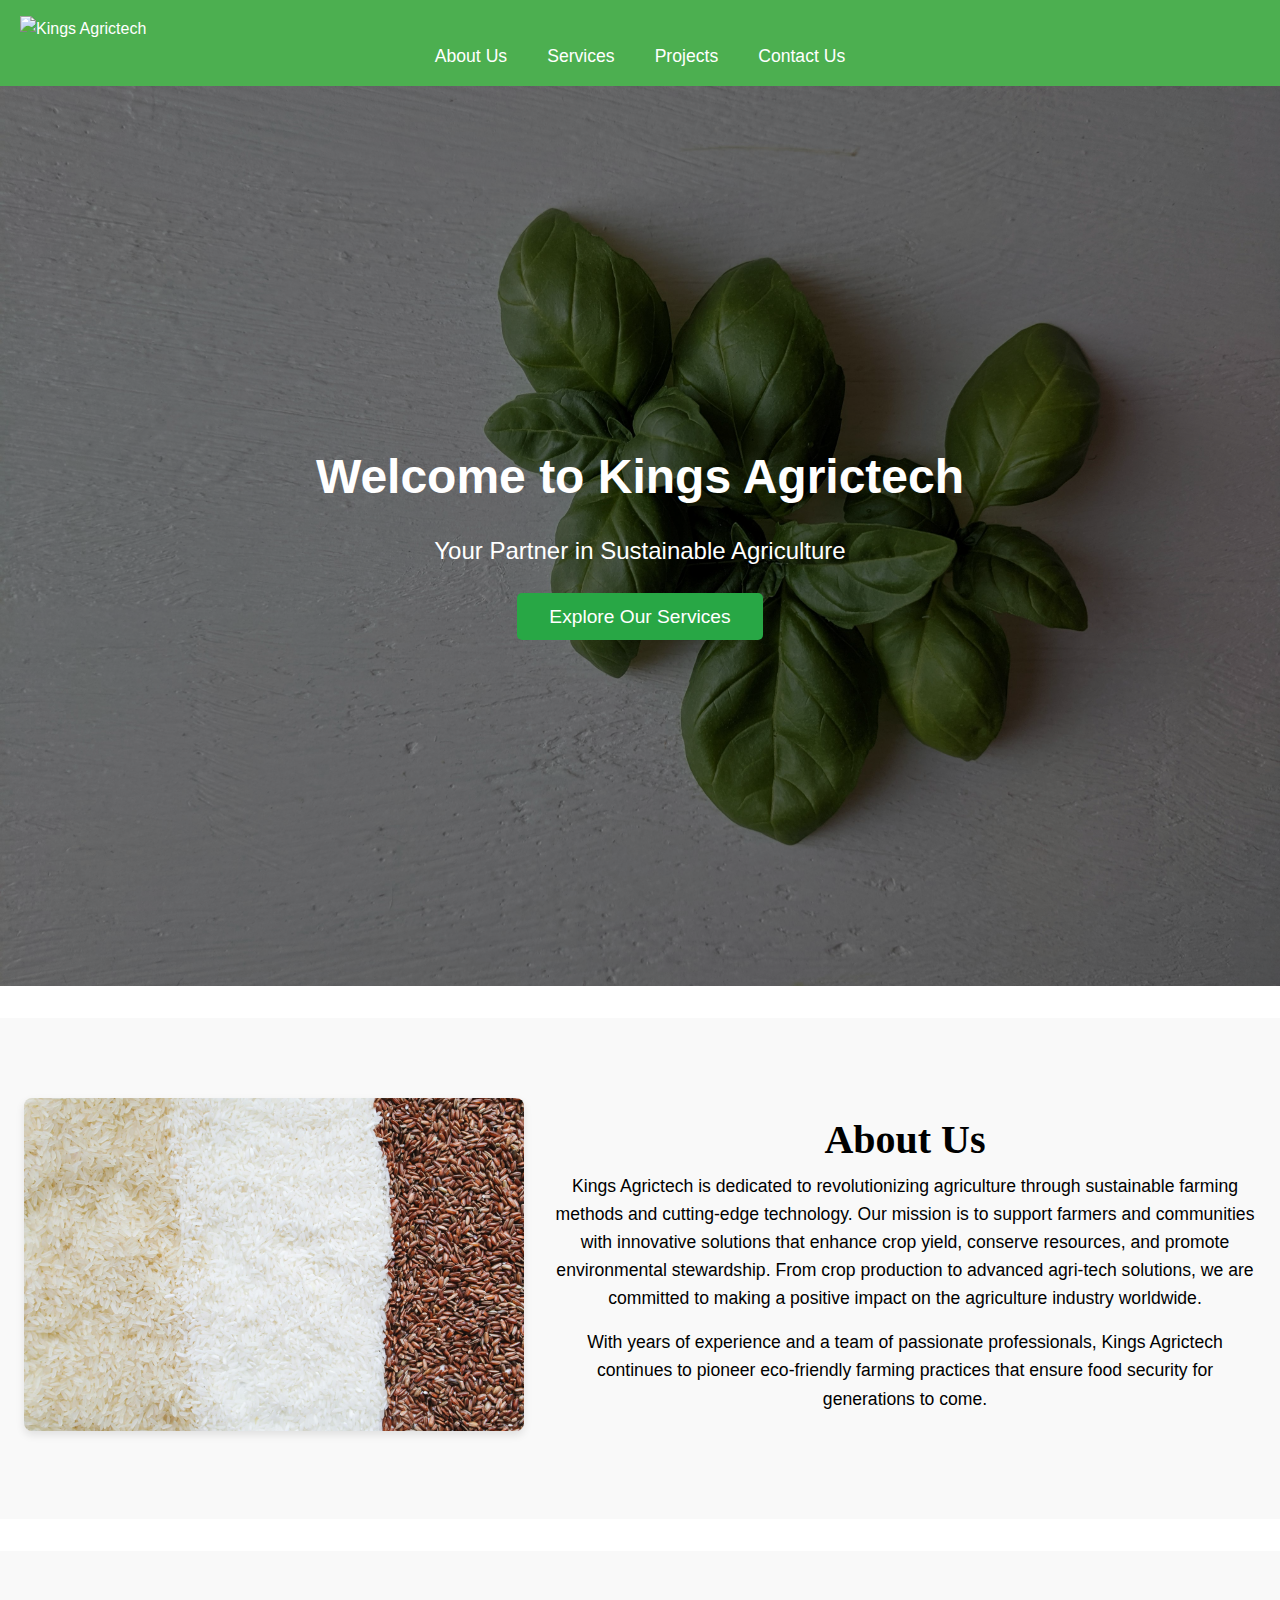
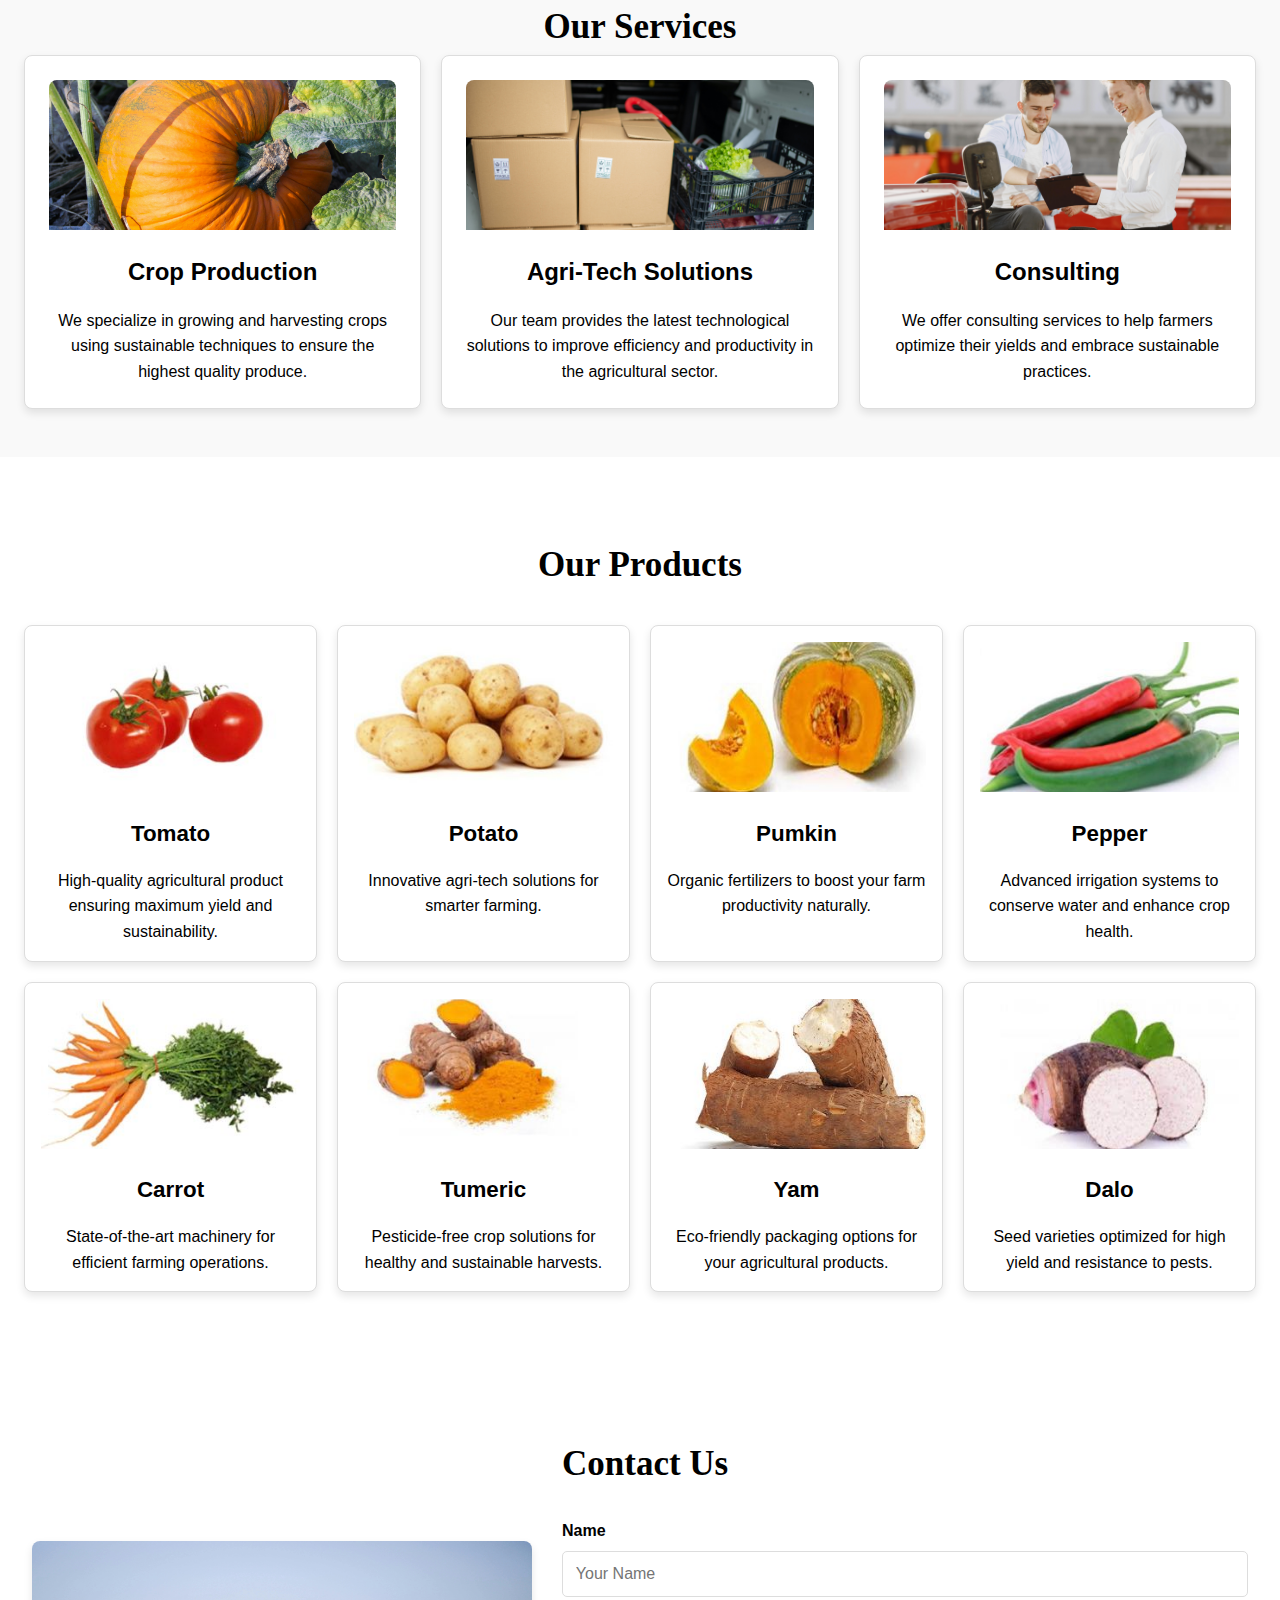
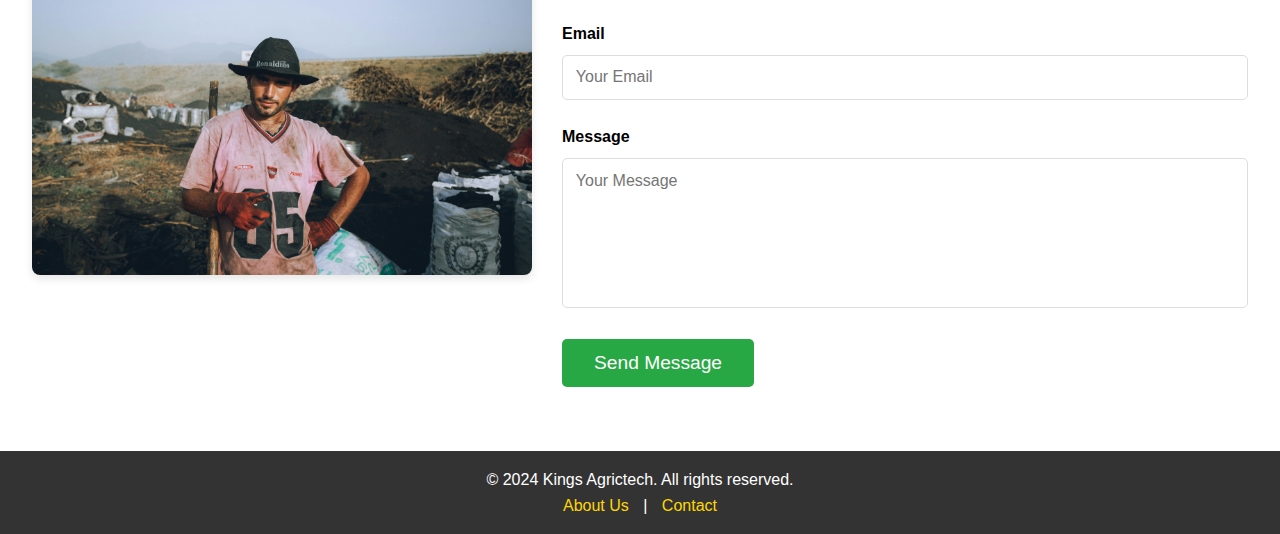
==== index.html @ 00076128 "first commit" ====
<!DOCTYPE html>
<html lang="en">
<head>
    <meta charset="UTF-8">
    <meta name="viewport" content="width=device-width, initial-scale=1.0">
    <meta name="description" content="Welcome to GreenFields - your trusted partner in sustainable agriculture.">
    <title>Kings Agritech</title>
    <link rel="stylesheet" href="style.css">
</head>
<body>

    <!-- Header Section -->
    <header>
        <div class="logo">
            <img src="logo.png" alt="Kings Agrictech">
        </div>
        <nav>
            <ul>
                <li><a href="#about">About Us</a></li>
                <li><a href="#services">Services</a></li>
                <li><a href="#projects">Projects</a></li>
                <li><a href="#contact">Contact Us</a></li>
            </ul>
        </nav>
    </header>

    <!-- Hero Section -->
    <section id="hero" class="hero-section">
    <div class="hero-content">
        <h1>Welcome to Kings Agrictech</h1>
        <p>Your Partner in Sustainable Agriculture</p>
        <a href="#services" class="hero-btn">Explore Our Services</a>
    </div>
    </section>


    <!-- About Section -->
    <section id="about" class="section">
    <div class="about-container">
        <div class="about-image">
            <img src="Assets/images/about.jpg" alt="About Us">
        </div>
        <div class="about-text">
            <h1 style="font-family: Roboto Slab; font-size: 40px">About Us</h1>
            <p>
                Kings Agrictech is dedicated to revolutionizing agriculture through sustainable farming methods and cutting-edge technology. 
                Our mission is to support farmers and communities with innovative solutions that enhance crop yield, conserve resources, 
                and promote environmental stewardship. From crop production to advanced agri-tech solutions, we are committed to making 
                a positive impact on the agriculture industry worldwide.
            </p>
            <p>
                With years of experience and a team of passionate professionals, Kings Agrictech continues to pioneer eco-friendly 
                farming practices that ensure food security for generations to come.
            </p>
        </div>
    </div>
    </section>


    <!-- Services Section -->
    <section id="services" class="section">
    <h1 style="font-family: Roboto Slab; font-size: 35px">Our Services</h1>
    <div class="services-container">
        <div class="service-box">
            <img src="Assets/images/services/2.jpg" alt="Crop Production">
            <h3>Crop Production</h3>
            <p>We specialize in growing and harvesting crops using sustainable techniques to ensure the highest quality produce.</p>
        </div>
        <div class="service-box">
            <img src="Assets/images/services/1.jpg" alt="Agri-Tech Solutions">
            <h3>Agri-Tech Solutions</h3>
            <p>Our team provides the latest technological solutions to improve efficiency and productivity in the agricultural sector.</p>
        </div>
        <div class="service-box">
            <img src="Assets/images/services/3.jpg" alt="Consulting">
            <h3>Consulting</h3>
            <p>We offer consulting services to help farmers optimize their yields and embrace sustainable practices.</p>
        </div>
    </div>
   </section>
 


    <!-- Projects Section -->
    <section id="products" class="section">
    <h1 style="font-family: Roboto Slab; font-size: 35px">Our Products</h1>
    <div class="products-container">
        <div class="product-box">
            <img src="Assets/images/products/2.jpg" alt="Product 1">
            <h3>Tomato</h3>
            <p>High-quality agricultural product ensuring maximum yield and sustainability.</p>
        </div>
        <div class="product-box">
            <img src="Assets/images/products/1.jpg" alt="Product 2">
            <h3>Potato</h3>
            <p>Innovative agri-tech solutions for smarter farming.</p>
        </div>
        <div class="product-box">
            <img src="Assets/images/products/5.jpg" alt="Product 3">
            <h3>Pumkin</h3>
            <p>Organic fertilizers to boost your farm productivity naturally.</p>
        </div>
        <div class="product-box">
            <img src="Assets/images/products/3.jpg" alt="Product 4">
            <h3>Pepper</h3>
            <p>Advanced irrigation systems to conserve water and enhance crop health.</p>
        </div>
        <div class="product-box">
            <img src="Assets/images/products/4.jpg" alt="Product 5">
            <h3>Carrot</h3>
            <p>State-of-the-art machinery for efficient farming operations.</p>
        </div>
        <div class="product-box">
            <img src="Assets/images/products/6.jpg" alt="Product 6">
            <h3>Tumeric</h3>
            <p>Pesticide-free crop solutions for healthy and sustainable harvests.</p>
        </div>
        <div class="product-box">
            <img src="Assets/images/products/7.jpg" alt="Product 7">
            <h3>Yam</h3>
            <p>Eco-friendly packaging options for your agricultural products.</p>
        </div>
        <div class="product-box">
            <img src="Assets/images/products/8.jpg" alt="Product 8">
            <h3>Dalo</h3>
            <p>Seed varieties optimized for high yield and resistance to pests.</p>
        </div>
    </div>
   </section>

    <!-- Contact Section -->
    <section id="contact" class="contact-section">
    <div class="contact-container">
        <div class="contact-image">
            <img src="Assets/images/contact.jpg" alt="Contact Us">
        </div>
        <div class="contact-form">
            <h1 style="font-family: Roboto Slab; font-size: 35px">Contact Us</h1><br>
            <form action="#">
                <div class="form-group">
                    <label for="name">Name</label>
                    <input type="text" id="name" name="name" placeholder="Your Name">
                </div>
                <div class="form-group">
                    <label for="email">Email</label>
                    <input type="email" id="email" name="email" placeholder="Your Email">
                </div>
                <div class="form-group">
                    <label for="message">Message</label>
                    <textarea id="message" name="message" placeholder="Your Message"></textarea>
                </div>
                <button type="submit" class="submit-btn">Send Message</button>
            </form>
        </div>
    </div>
    </section>


    <!-- Footer Section -->
    <footer>
        <p>&copy; 2024 Kings Agrictech. All rights reserved.</p>
        <p><a href="#about">About Us</a> | <a href="#contact">Contact</a></p>
    </footer>

</body>
</html>
---- style.css ----
/* General Styles */
* {
    margin: 0;
    padding: 0;
    box-sizing: border-box;
    font-family: Arial, sans-serif;
}

body {
    font-size: 16px;
    line-height: 1.6;
}

header {
    background: #4CAF50;
    color: white;
    padding: 1rem 0;
}

header .logo img {
    height: 50px;
    margin-left: 20px;
}

nav ul {
    list-style: none;
    display: flex;
    justify-content: center;
}

nav ul li {
    margin: 0 20px;
}

nav ul li a {
    color: white;
    text-decoration: none;
    font-size: 1.1rem;
}

/* Hero Section Styling */
.hero-section {
    background-image: url('Assets/images/hero.jpg'); /* Replace with your background image path */
    background-size: cover; /* Ensure the image covers the entire section */
    background-position: center; /* Center the background image */
    height: 100vh; /* Full viewport height */
    display: flex;
    justify-content: center; /* Center content horizontally */
    align-items: center; /* Center content vertically */
    position: relative;
    color: #fff;
    text-align: center;
}

.hero-section::before {
    content: '';
    position: absolute;
    top: 0;
    left: 0;
    width: 100%;
    height: 100%;
    background: rgba(0, 0, 0, 0.5); /* Dark overlay for text readability */
    z-index: 1;
}

.hero-content {
    position: relative;
    z-index: 2; /* Bring the text above the overlay */
    max-width: 800px;
    padding: 2rem;
}

.hero-content h1 {
    font-size: 3rem;
    margin-bottom: 1rem;
}

.hero-content p {
    font-size: 1.5rem;
    margin-bottom: 2rem;
}

.hero-btn {
    padding: 0.8rem 2rem;
    background-color: #28a745;
    color: #fff;
    border: none;
    border-radius: 5px;
    text-decoration: none;
    font-size: 1.2rem;
    transition: background-color 0.3s;
}

.hero-btn:hover {
    background-color: #218838; /* Darker green on hover */
}

/* Responsive Design */
@media (max-width: 768px) {
    .hero-content h1 {
        font-size: 2.5rem;
    }

    .hero-content p {
        font-size: 1.2rem;
    }

    .hero-btn {
        font-size: 1rem;
    }
}


/* Section Styles */
.section {
    padding: 3rem 1.5rem;
    text-align: center;
}

#about, #services, #projects {
    background: #f9f9f9;
    margin: 2rem 0;
}

#services .service, #projects .project {
    margin: 1.5rem 0;
}

/* Contact Section Styling */
.contact-section {
    padding: 2rem 0;
    margin: 0 2rem; /* Adds margin to the left and right */
}

.contact-container {
    display: flex;
    align-items: center;
    justify-content: space-between;
    gap: 30px;
    padding: 2rem 0;
}

.contact-image img {
    width: 100%;
    height: auto;
    max-width: 500px;
    border-radius: 8px;
    box-shadow: 0 4px 8px rgba(0, 0, 0, 0.1);
}

.contact-form {
    flex: 1;
}

.contact-form h2 {
    font-size: 2rem;
    margin-bottom: 1.5rem;
}

.form-group {
    margin-bottom: 1.5rem;
}

.form-group label {
    display: block;
    margin-bottom: 0.5rem;
    font-weight: bold;
}

.form-group input,
.form-group textarea {
    width: 100%;
    padding: 0.8rem;
    border: 1px solid #ddd;
    border-radius: 5px;
    font-size: 1rem;
}

.form-group textarea {
    height: 150px;
    resize: none;
}

.submit-btn {
    padding: 0.8rem 2rem;
    background-color: #28a745;
    color: #fff;
    border: none;
    border-radius: 5px;
    cursor: pointer;
    font-size: 1.2rem;
}

.submit-btn:hover {
    background-color: #218838;
}

/* Responsive Design */
@media (max-width: 1024px) {
    .contact-container {
        flex-direction: column;
       
    }

    .contact-image img {
        max-width: 100%;
    }

    .contact-form {
        margin-top: 1.5rem;
    }
}

@media (max-width: 768px) {
    /* Make inputs wider on mobile view */
    .form-group input, .form-group textarea {
        width: 150%;  /* Make the input fields 90% of the container width */
        margin-right: 50px; /* Center the input fields */
    }
}




/* Footer Styles */
footer {
    background: #333;
    color: white;
    padding: 1rem 0;
    text-align: center;
}

footer a {
    color: #FFD700;
    text-decoration: none;
    margin: 0 10px;
}


/* Service Section Styling */
#services .services-container {
    display: flex;
    flex-wrap: wrap;
    justify-content: space-around;
    gap: 20px;
}

#services .service-box {
    background: #fff;
    border: 1px solid #ddd;
    border-radius: 8px;
    padding: 1.5rem;
    flex: 1 1 30%; /* Flexible size that adjusts to screen width */
    min-width: 250px; /* Minimum width for each box */
    box-shadow: 0 4px 8px rgba(0, 0, 0, 0.1);
    transition: transform 0.3s;
}

#services .service-box:hover {
    transform: translateY(-10px); /* Hover effect */
}

#services h3 {
    font-size: 1.5rem;
    margin-bottom: 1rem;
}

/* Responsive Design */
@media (max-width: 768px) {
    #services .service-box {
        flex: 1 1 45%; /* Stack two columns on tablets and smaller screens */
    }
}

@media (max-width: 480px) {
    #services .service-box {
        flex: 1 1 100%; /* Stack one column on small devices like phones */
    }
}

/* Service Section Styling */
#services .services-container {
    display: flex;
    flex-wrap: wrap;
    justify-content: space-around;
    gap: 20px;
}

#services .service-box {
    background: #fff;
    border: 1px solid #ddd;
    border-radius: 8px;
    padding: 1.5rem;
    flex: 1 1 30%;
    min-width: 250px;
    box-shadow: 0 4px 8px rgba(0, 0, 0, 0.1);
    transition: transform 0.3s;
    text-align: center;
}

#services .service-box img {
    width: 100%;
    height: 150px; /* Fixed height to keep the layout consistent */
    object-fit: cover; /* Ensure the image covers the area without distortion */
    border-radius: 8px 8px 0 0; /* Round the top corners of the image */
}

#services .service-box:hover {
    transform: translateY(-10px);
}

#services h3 {
    font-size: 1.5rem;
    margin: 1rem 0;
}

/* Responsive Design */
@media (max-width: 768px) {
    #services .service-box {
        flex: 1 1 45%;
    }
}

@media (max-width: 480px) {
    #services .service-box {
        flex: 1 1 100%;
    }
}

/* Products Section Styling */
#products .products-container {
    display: grid;
    grid-template-columns: repeat(4, 1fr); /* 4 equal columns */
    gap: 20px; /* Space between the boxes */
    padding: 2rem 0;
}

#products .product-box {
    background: #fff;
    border: 1px solid #ddd;
    border-radius: 8px;
    padding: 1rem;
    text-align: center;
    box-shadow: 0 4px 8px rgba(0, 0, 0, 0.1);
    transition: transform 0.3s;
}

#products .product-box:hover {
    transform: translateY(-10px); /* Hover effect to lift the box */
}

#products .product-box img {
    width: 100%;
    height: 150px;
    object-fit: cover;
    border-radius: 8px 8px 0 0;
}

#products h3 {
    margin: 1rem 0;
    font-size: 1.4rem;
}

#products p {
    font-size: 1rem;
}

/* Responsive Design */
@media (max-width: 1024px) {
    #products .products-container {
        grid-template-columns: repeat(3, 1fr); /* 3 columns on tablets */
    }
}

@media (max-width: 768px) {
    #products .products-container {
        grid-template-columns: repeat(2, 1fr); /* 2 columns on smaller tablets */
    }
}

@media (max-width: 480px) {
    #products .products-container {
        grid-template-columns: 1fr; /* 1 column on mobile phones */
    }
}


/* About Us Section */
#about .about-container {
    display: flex;
    align-items: center;
    justify-content: space-between;
    gap: 30px;
    padding: 2rem 0;
}

#about .about-image img {
    width: 100%;
    height: auto;
    max-width: 500px; /* Ensure the image has a maximum width */
    border-radius: 8px;
    box-shadow: 0 4px 8px rgba(0, 0, 0, 0.1);
}

#about .about-text {
    flex: 1; /* Allows the text section to take up remaining space */
}

#about .about-text h2 {
    font-size: 2rem;
    margin-bottom: 1rem;
}

#about .about-text p {
    font-size: 1.1rem;
    line-height: 1.6;
    margin-bottom: 1rem;
}

/* Responsive Design */
@media (max-width: 1024px) {
    #about .about-container {
        flex-direction: column; /* Stack the image and text vertically on smaller screens */
        text-align: center; /* Center text for a cleaner mobile view */
    }

    #about .about-image img {
        max-width: 100%; /* Make sure the image resizes well on smaller screens */
    }

    #about .about-text {
        margin-top: 1.5rem;
    }
}
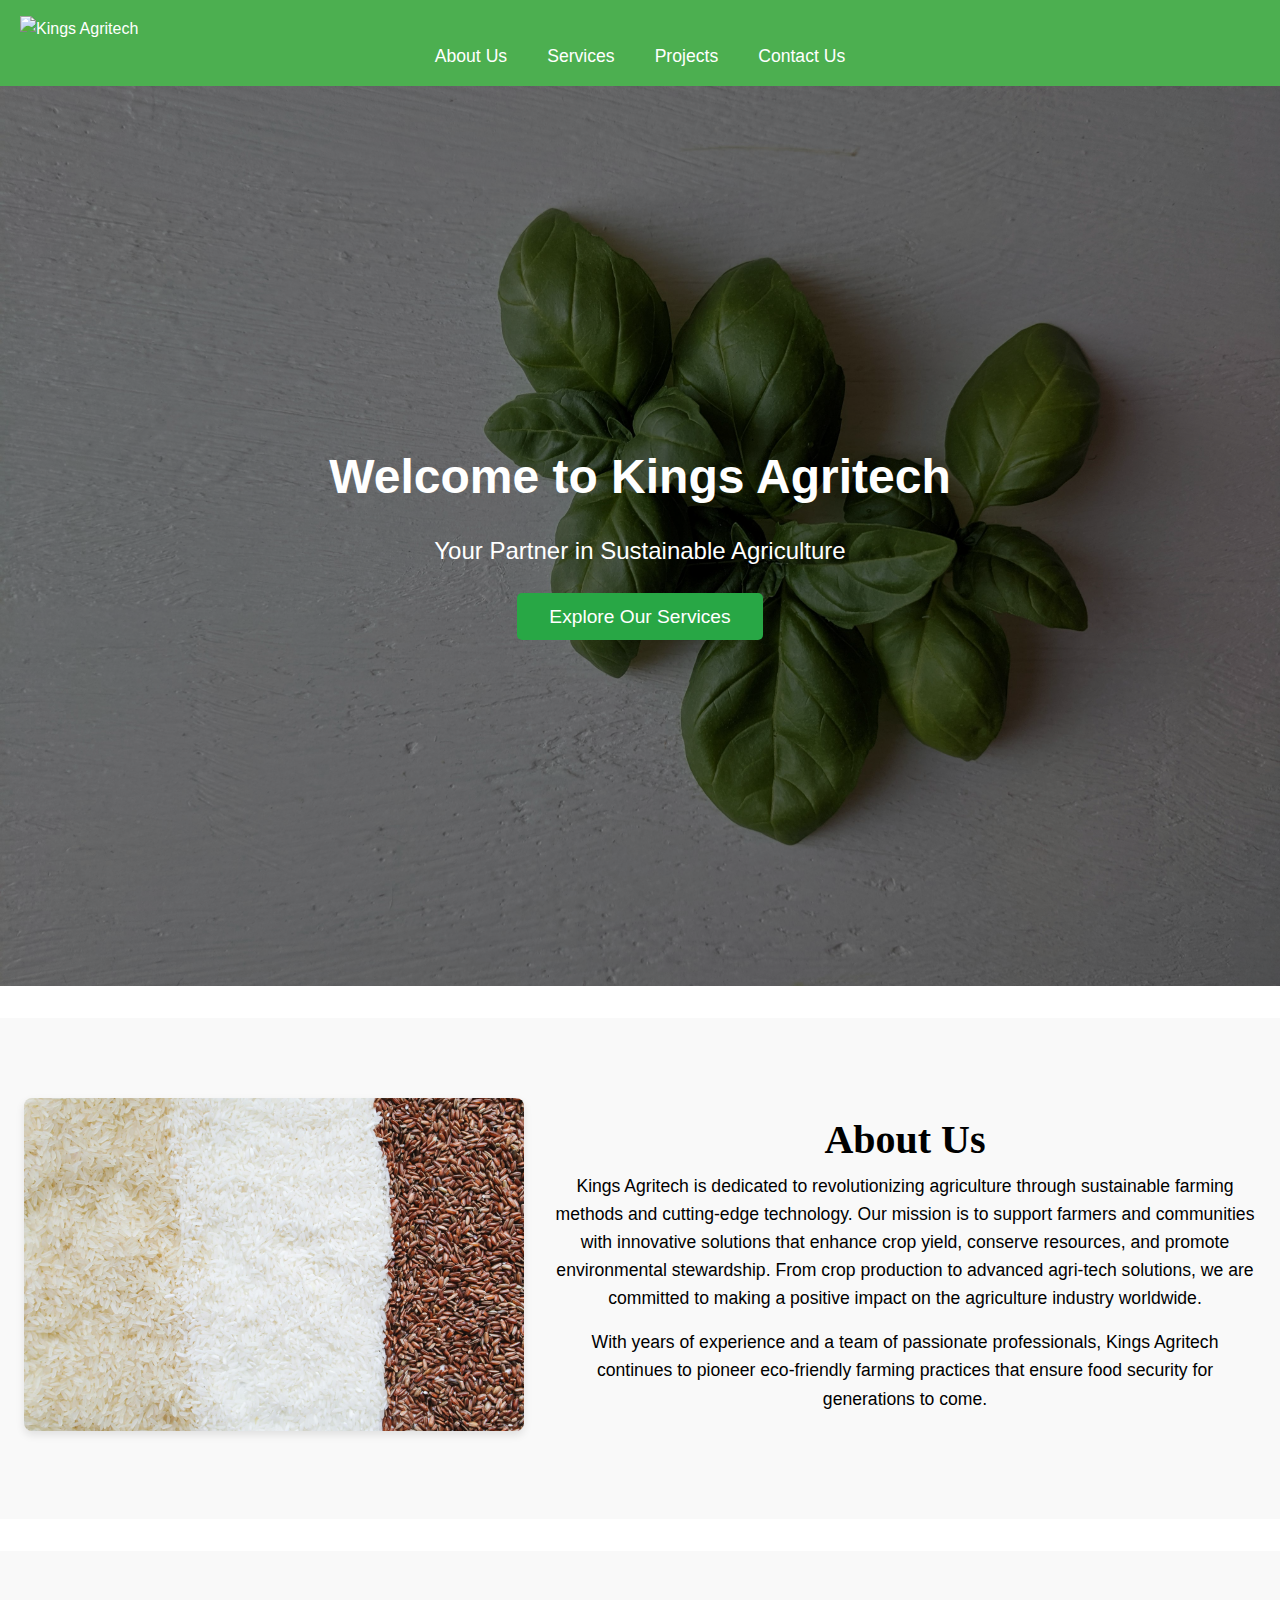
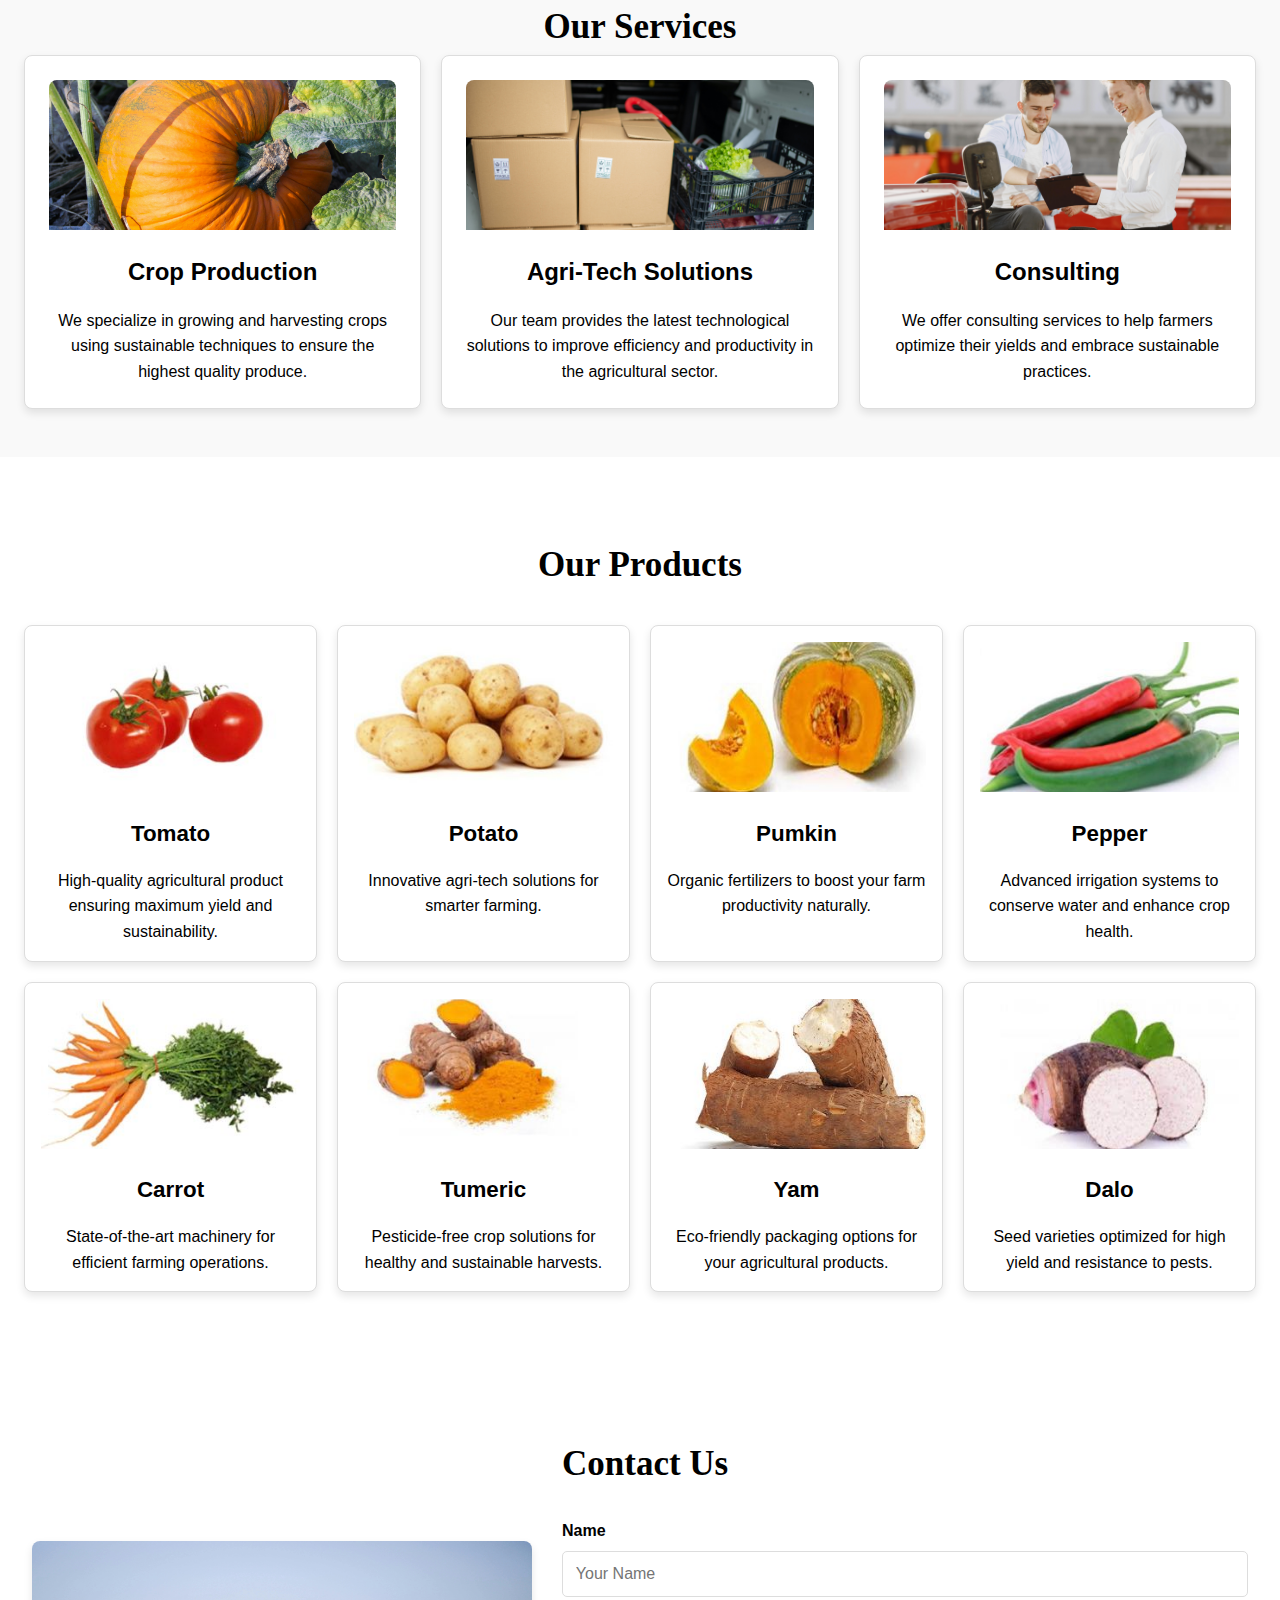
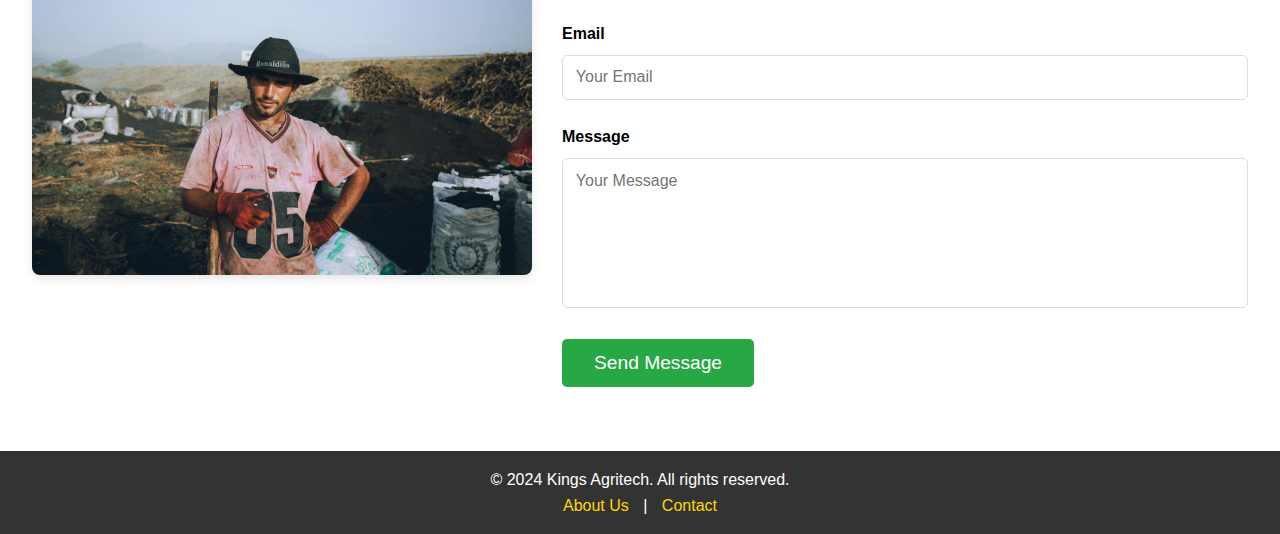
==== commit 0dfa4eac: "commit" ====
--- a/index.html
+++ b/index.html
@@ -12,7 +12,7 @@
     <!-- Header Section -->
     <header>
         <div class="logo">
-            <img src="logo.png" alt="Kings Agrictech">
+            <img src="logo.png" alt="Kings Agritech">
         </div>
         <nav>
             <ul>
@@ -27,7 +27,7 @@
     <!-- Hero Section -->
     <section id="hero" class="hero-section">
     <div class="hero-content">
-        <h1>Welcome to Kings Agrictech</h1>
+        <h1>Welcome to Kings Agritech</h1>
         <p>Your Partner in Sustainable Agriculture</p>
         <a href="#services" class="hero-btn">Explore Our Services</a>
     </div>
@@ -43,13 +43,13 @@
         <div class="about-text">
             <h1 style="font-family: Roboto Slab; font-size: 40px">About Us</h1>
             <p>
-                Kings Agrictech is dedicated to revolutionizing agriculture through sustainable farming methods and cutting-edge technology. 
+                Kings Agritech is dedicated to revolutionizing agriculture through sustainable farming methods and cutting-edge technology. 
                 Our mission is to support farmers and communities with innovative solutions that enhance crop yield, conserve resources, 
                 and promote environmental stewardship. From crop production to advanced agri-tech solutions, we are committed to making 
                 a positive impact on the agriculture industry worldwide.
             </p>
             <p>
-                With years of experience and a team of passionate professionals, Kings Agrictech continues to pioneer eco-friendly 
+                With years of experience and a team of passionate professionals, Kings Agritech continues to pioneer eco-friendly 
                 farming practices that ensure food security for generations to come.
             </p>
         </div>
@@ -158,7 +158,7 @@
 
     <!-- Footer Section -->
     <footer>
-        <p>&copy; 2024 Kings Agrictech. All rights reserved.</p>
+        <p>&copy; 2024 Kings Agritech. All rights reserved.</p>
         <p><a href="#about">About Us</a> | <a href="#contact">Contact</a></p>
     </footer>
 
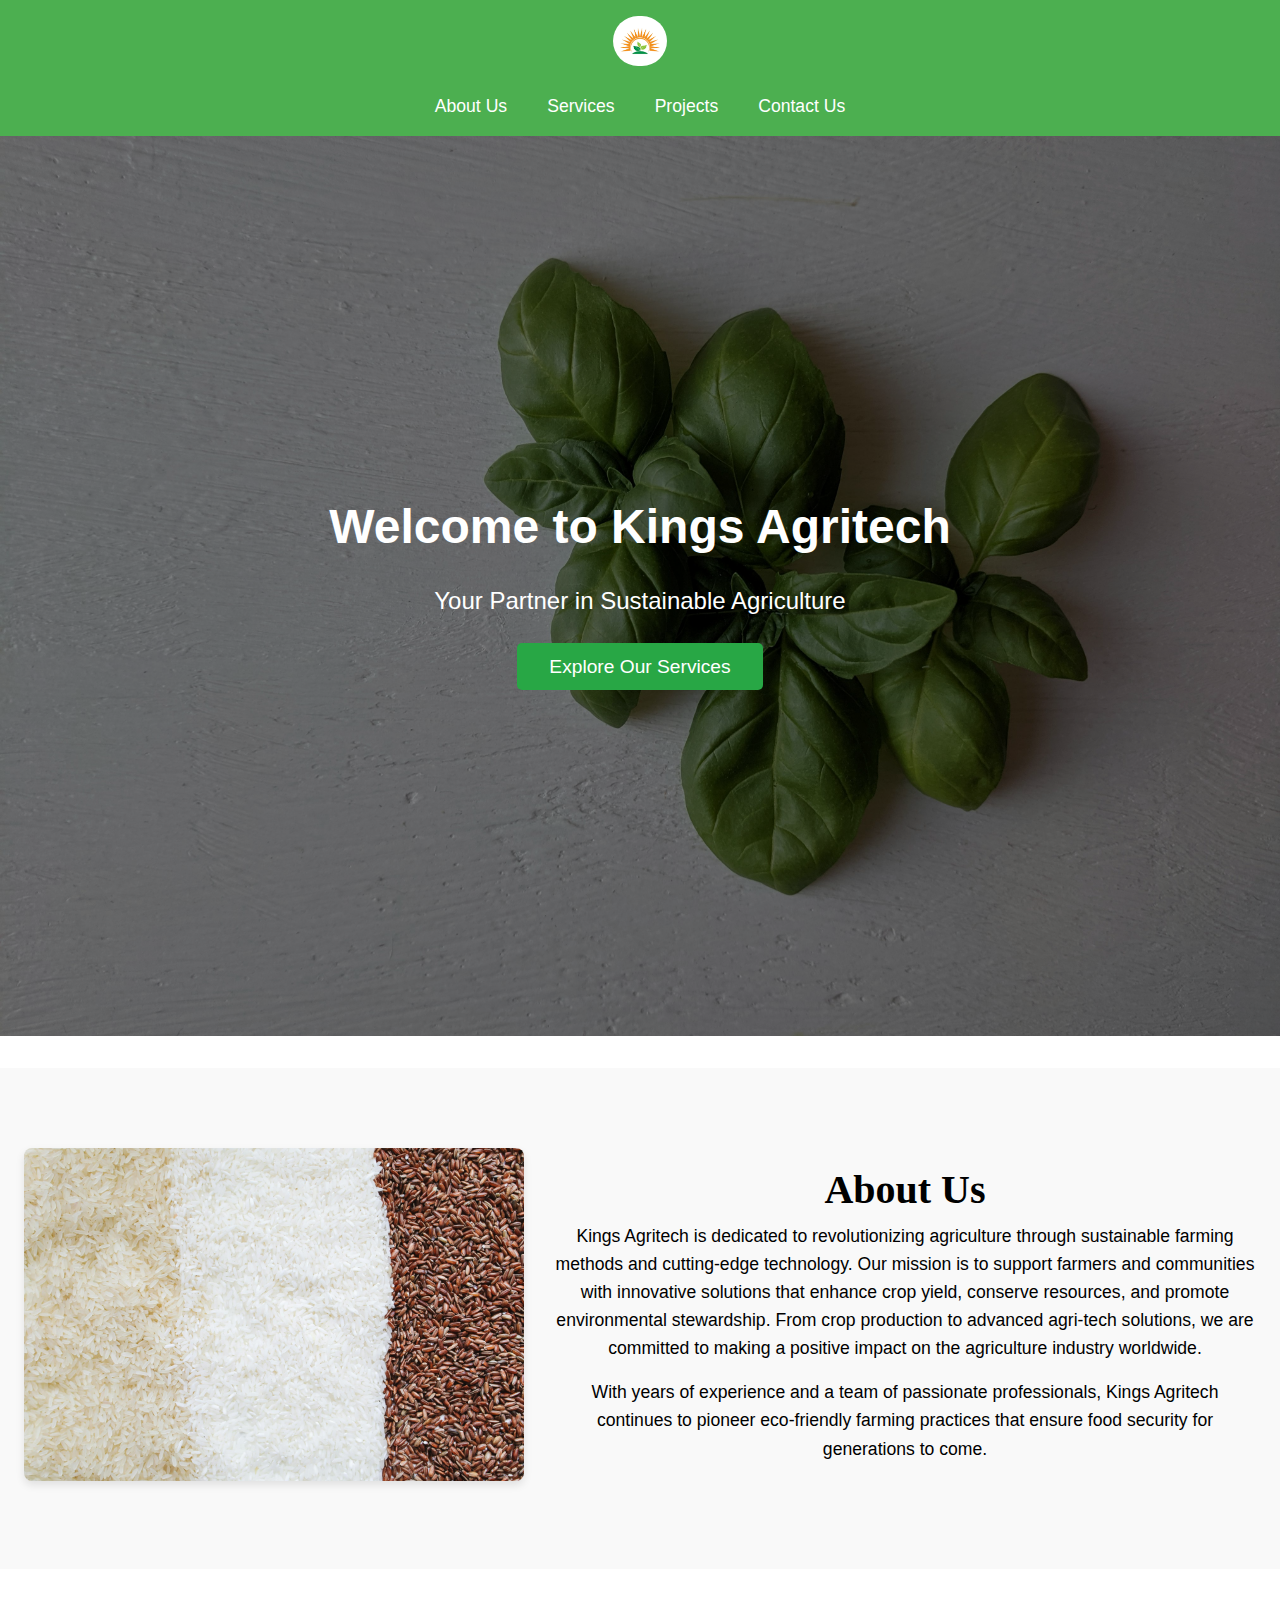
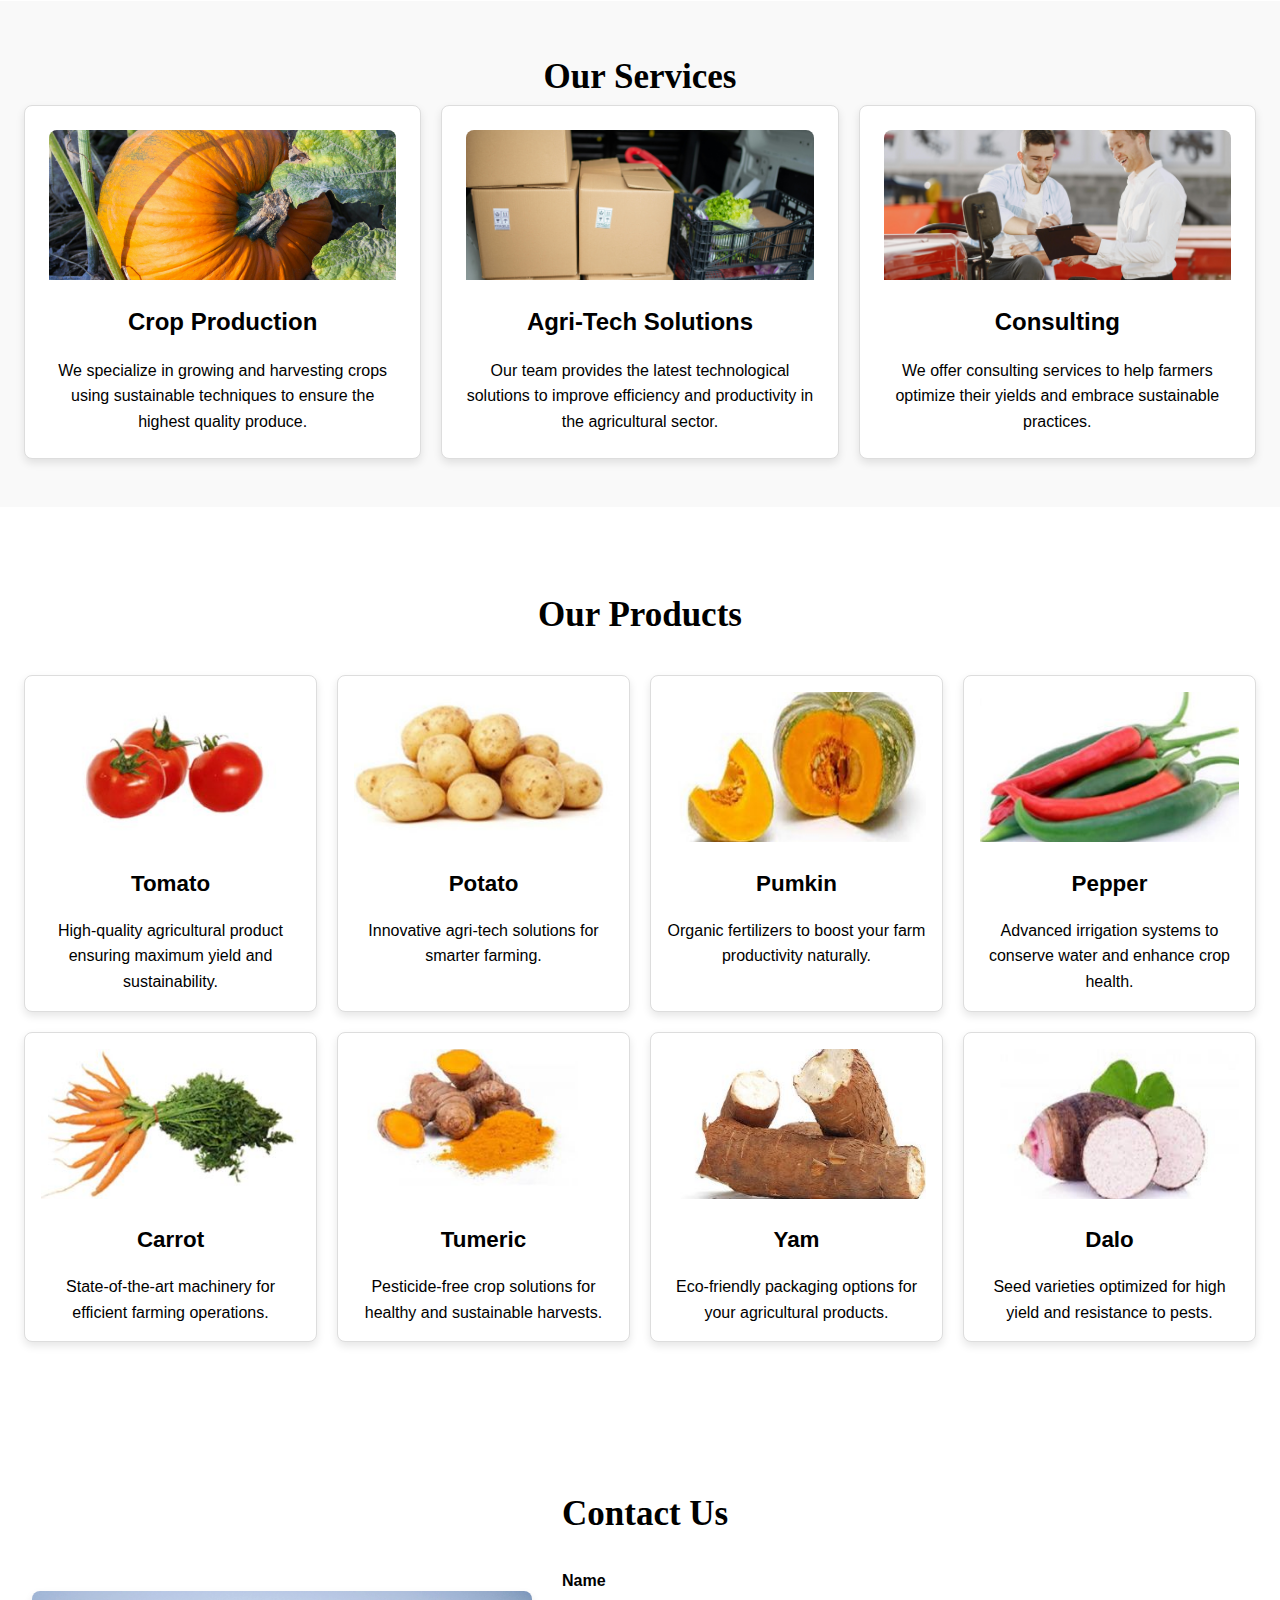
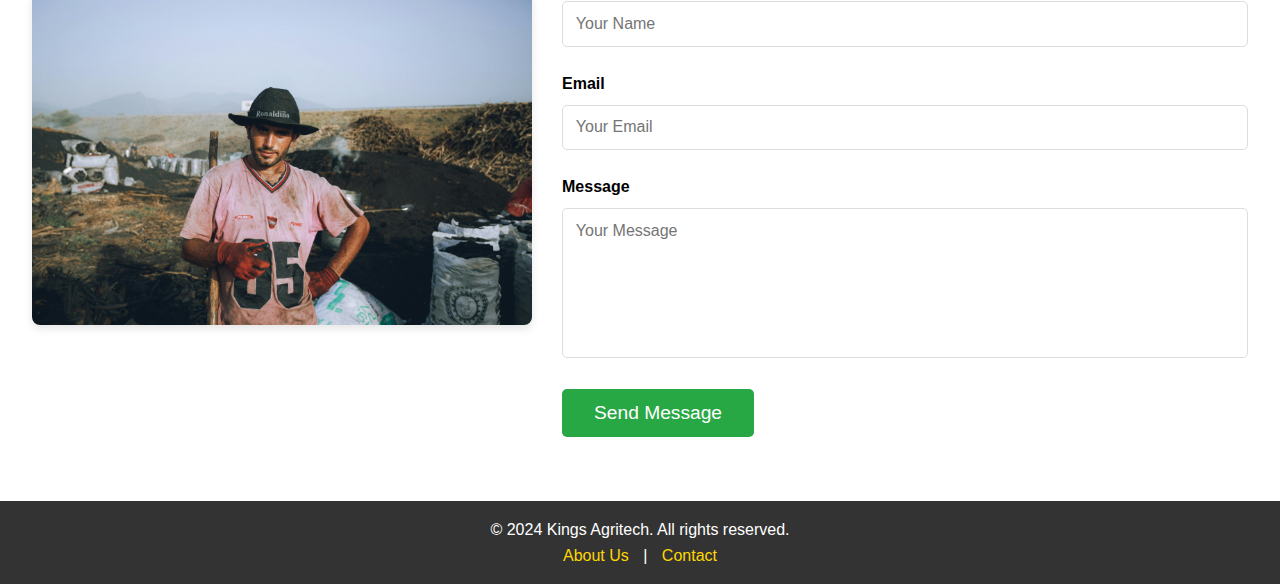
==== commit 5b2d2ec5: "commit" ====
--- a/index.html
+++ b/index.html
@@ -12,8 +12,8 @@
     <!-- Header Section -->
     <header>
         <div class="logo">
-            <img src="logo.png" alt="Kings Agritech">
-        </div>
+            <img src="Assets/images/logo.png" alt="Kings Agritech" style="border-radius: 30px">
+        </div><br>
         <nav>
             <ul>
                 <li><a href="#about">About Us</a></li>
--- a/style.css
+++ b/style.css
@@ -19,7 +19,10 @@
 
 header .logo img {
     height: 50px;
-    margin-left: 20px;
+    display: block;
+    margin-left: auto;
+    margin-right: auto;
+  
 }
 
 nav ul {
@@ -199,7 +202,7 @@
 @media (max-width: 1024px) {
     .contact-container {
         flex-direction: column;
-       
+        text-align: center;
     }
 
     .contact-image img {
@@ -210,16 +213,6 @@
         margin-top: 1.5rem;
     }
 }
-
-@media (max-width: 768px) {
-    /* Make inputs wider on mobile view */
-    .form-group input, .form-group textarea {
-        width: 150%;  /* Make the input fields 90% of the container width */
-        margin-right: 50px; /* Center the input fields */
-    }
-}
-
-
 
 
 /* Footer Styles */
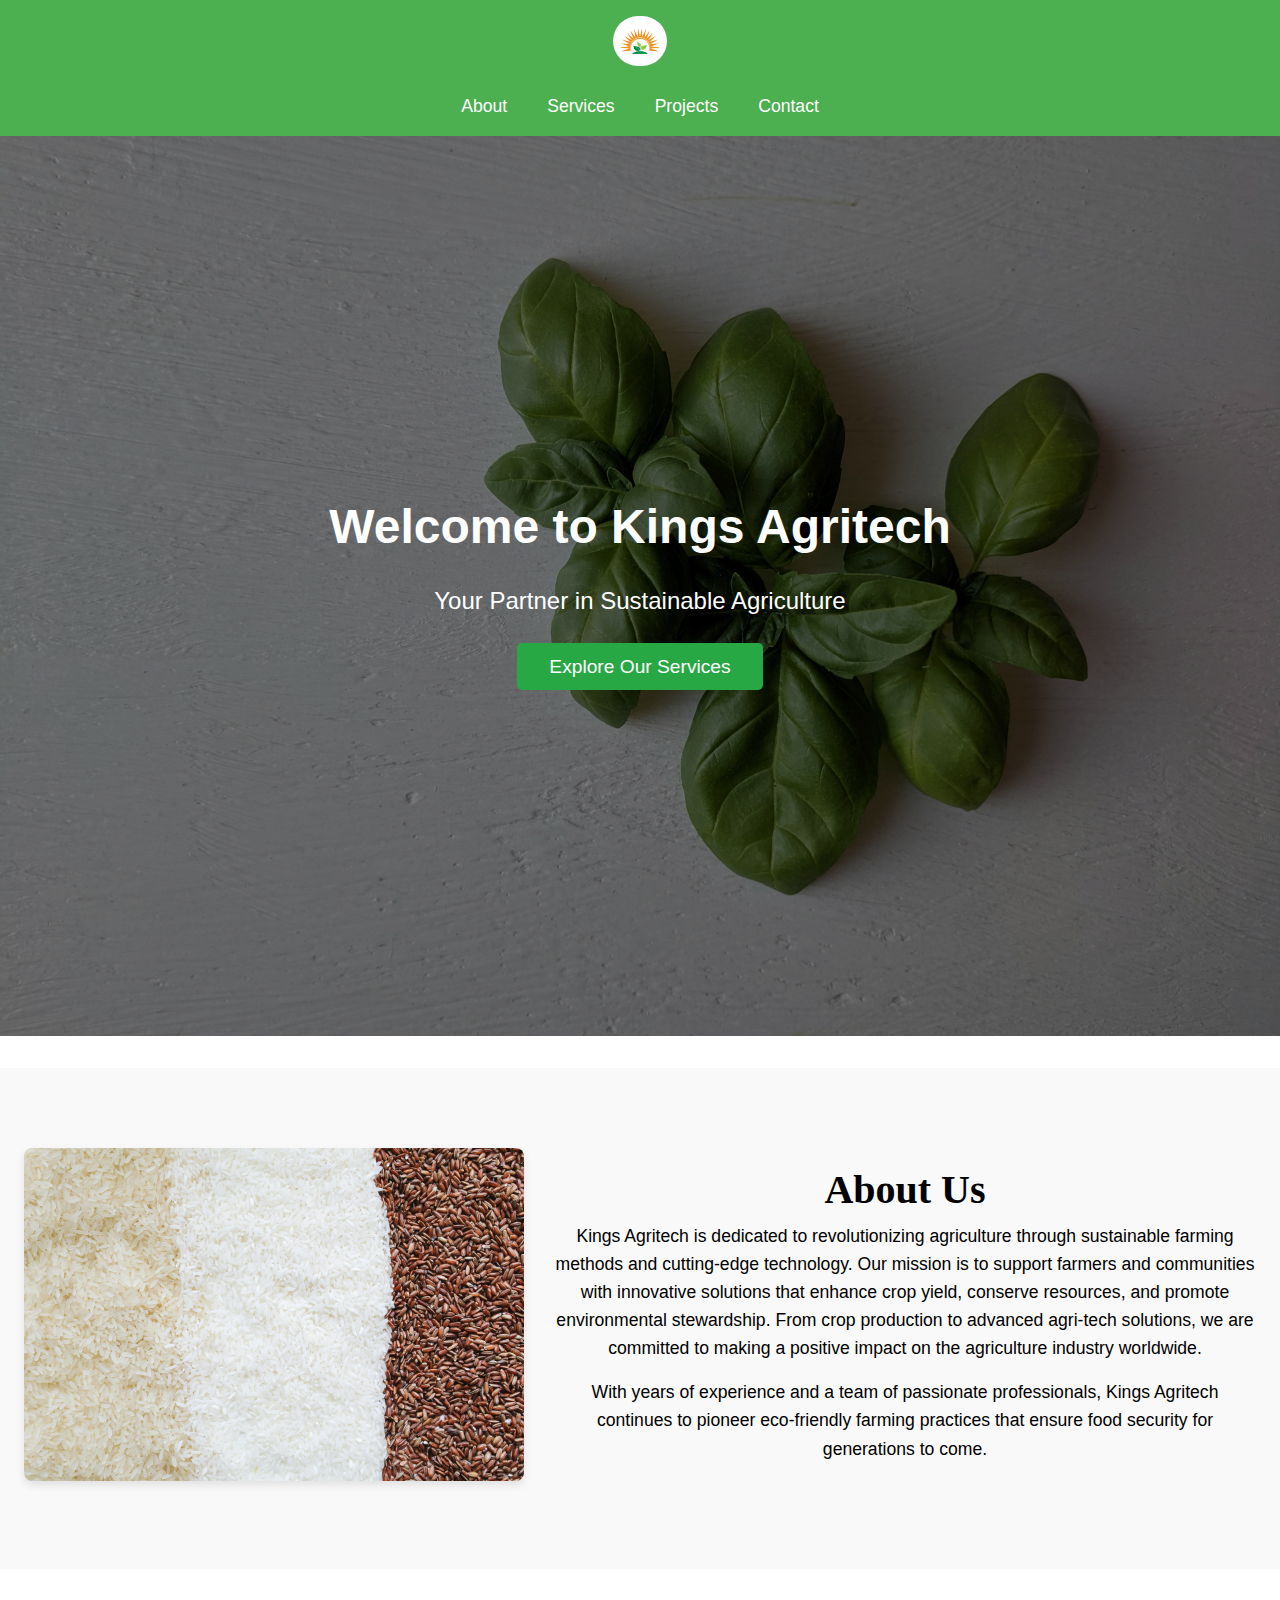
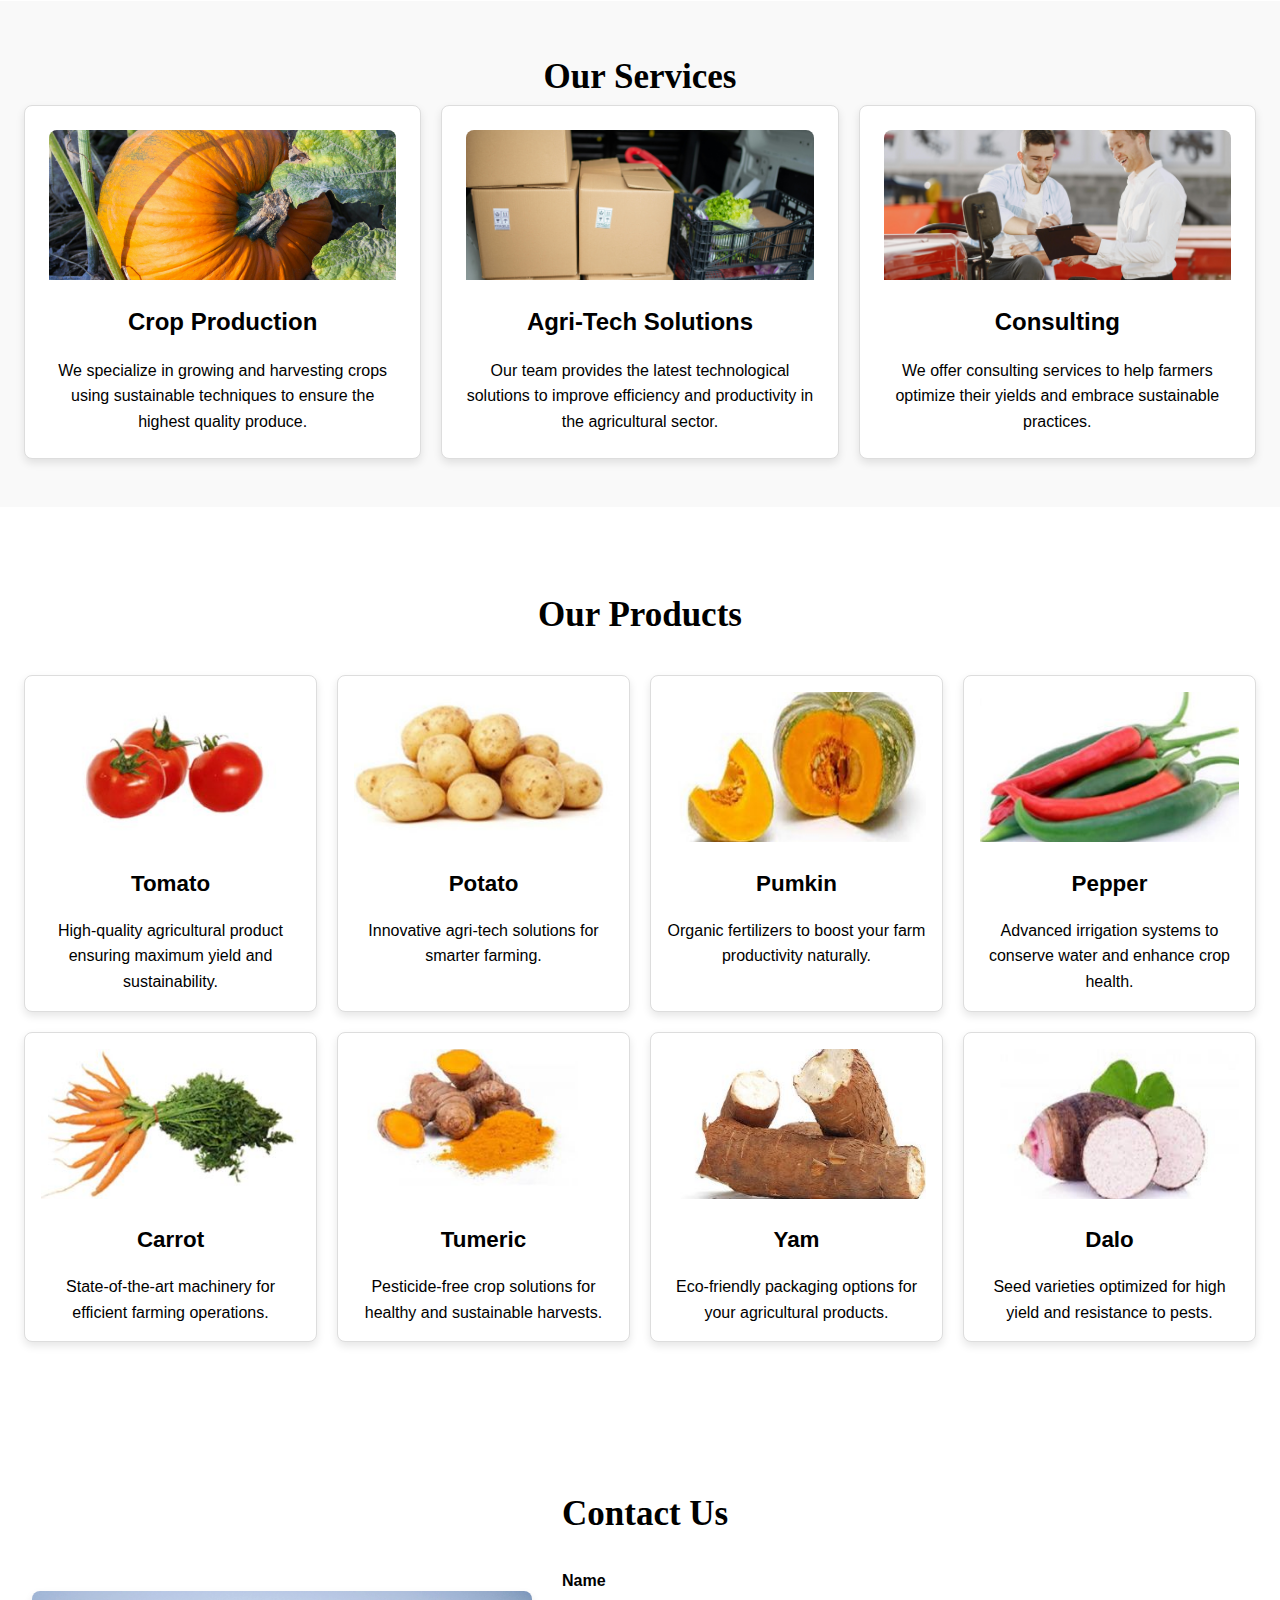
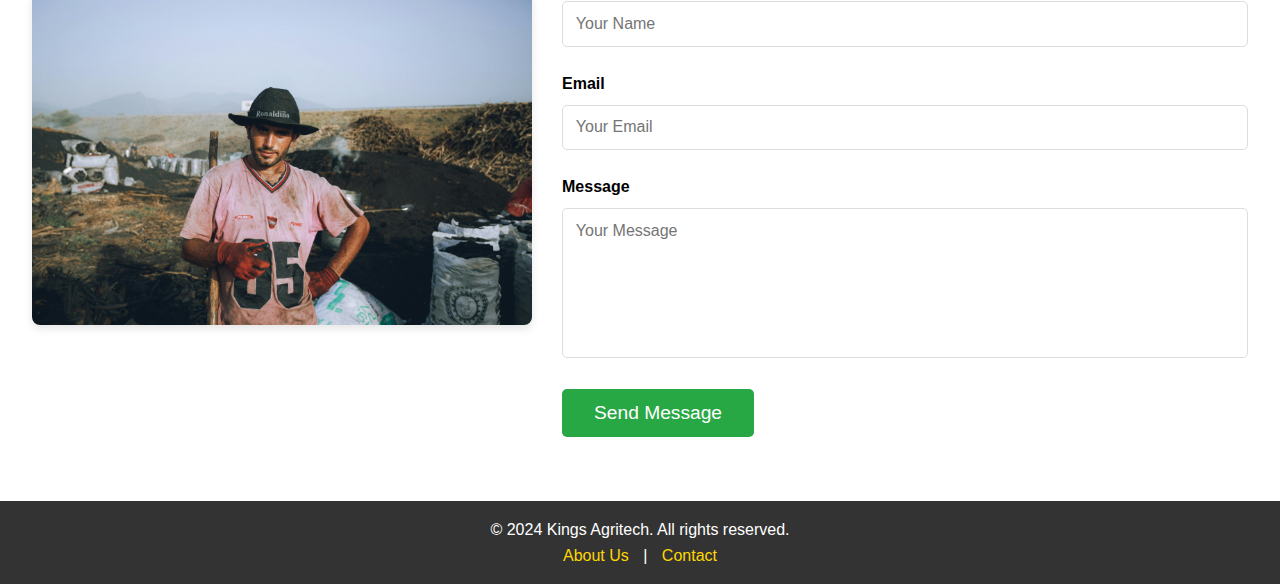
==== commit 3c701975: "commit" ====
--- a/index.html
+++ b/index.html
@@ -16,10 +16,10 @@
         </div><br>
         <nav>
             <ul>
-                <li><a href="#about">About Us</a></li>
+                <li><a href="#about">About</a></li>
                 <li><a href="#services">Services</a></li>
                 <li><a href="#projects">Projects</a></li>
-                <li><a href="#contact">Contact Us</a></li>
+                <li><a href="#contact">Contact</a></li>
             </ul>
         </nav>
     </header>
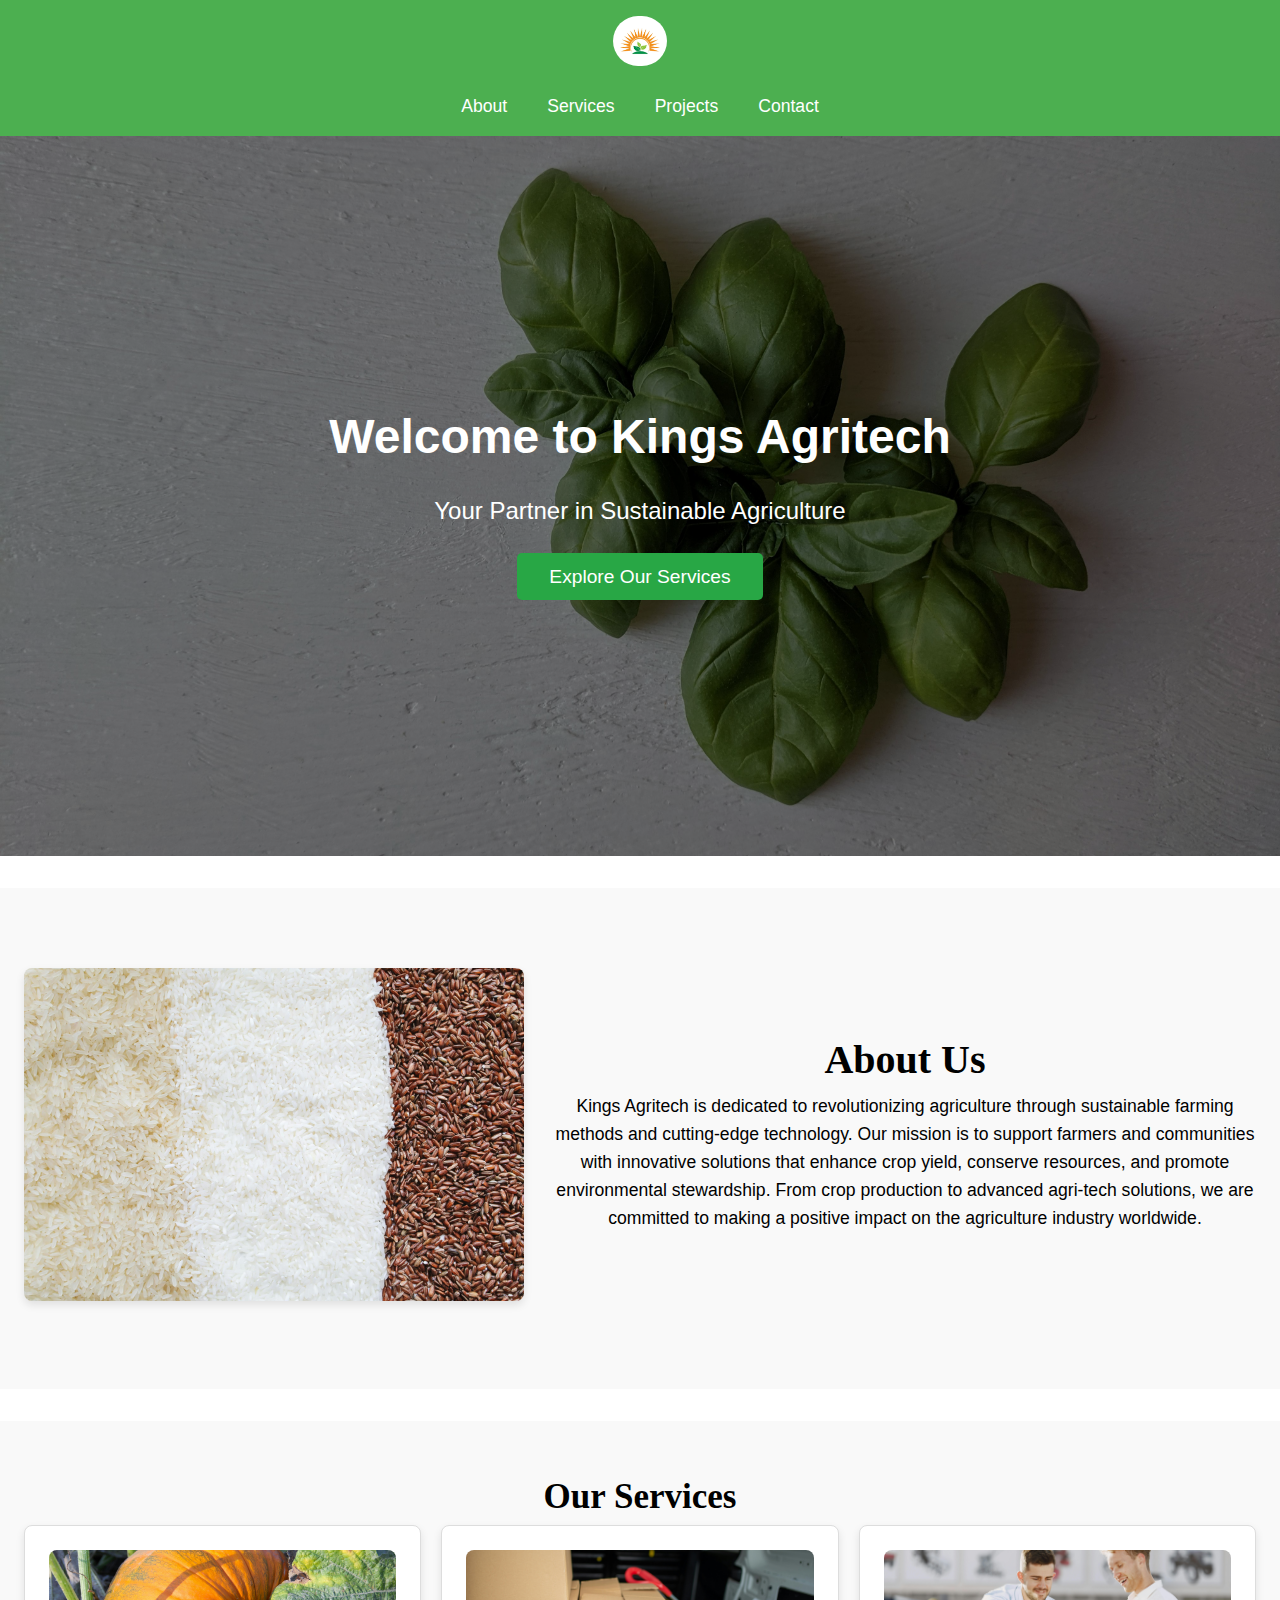
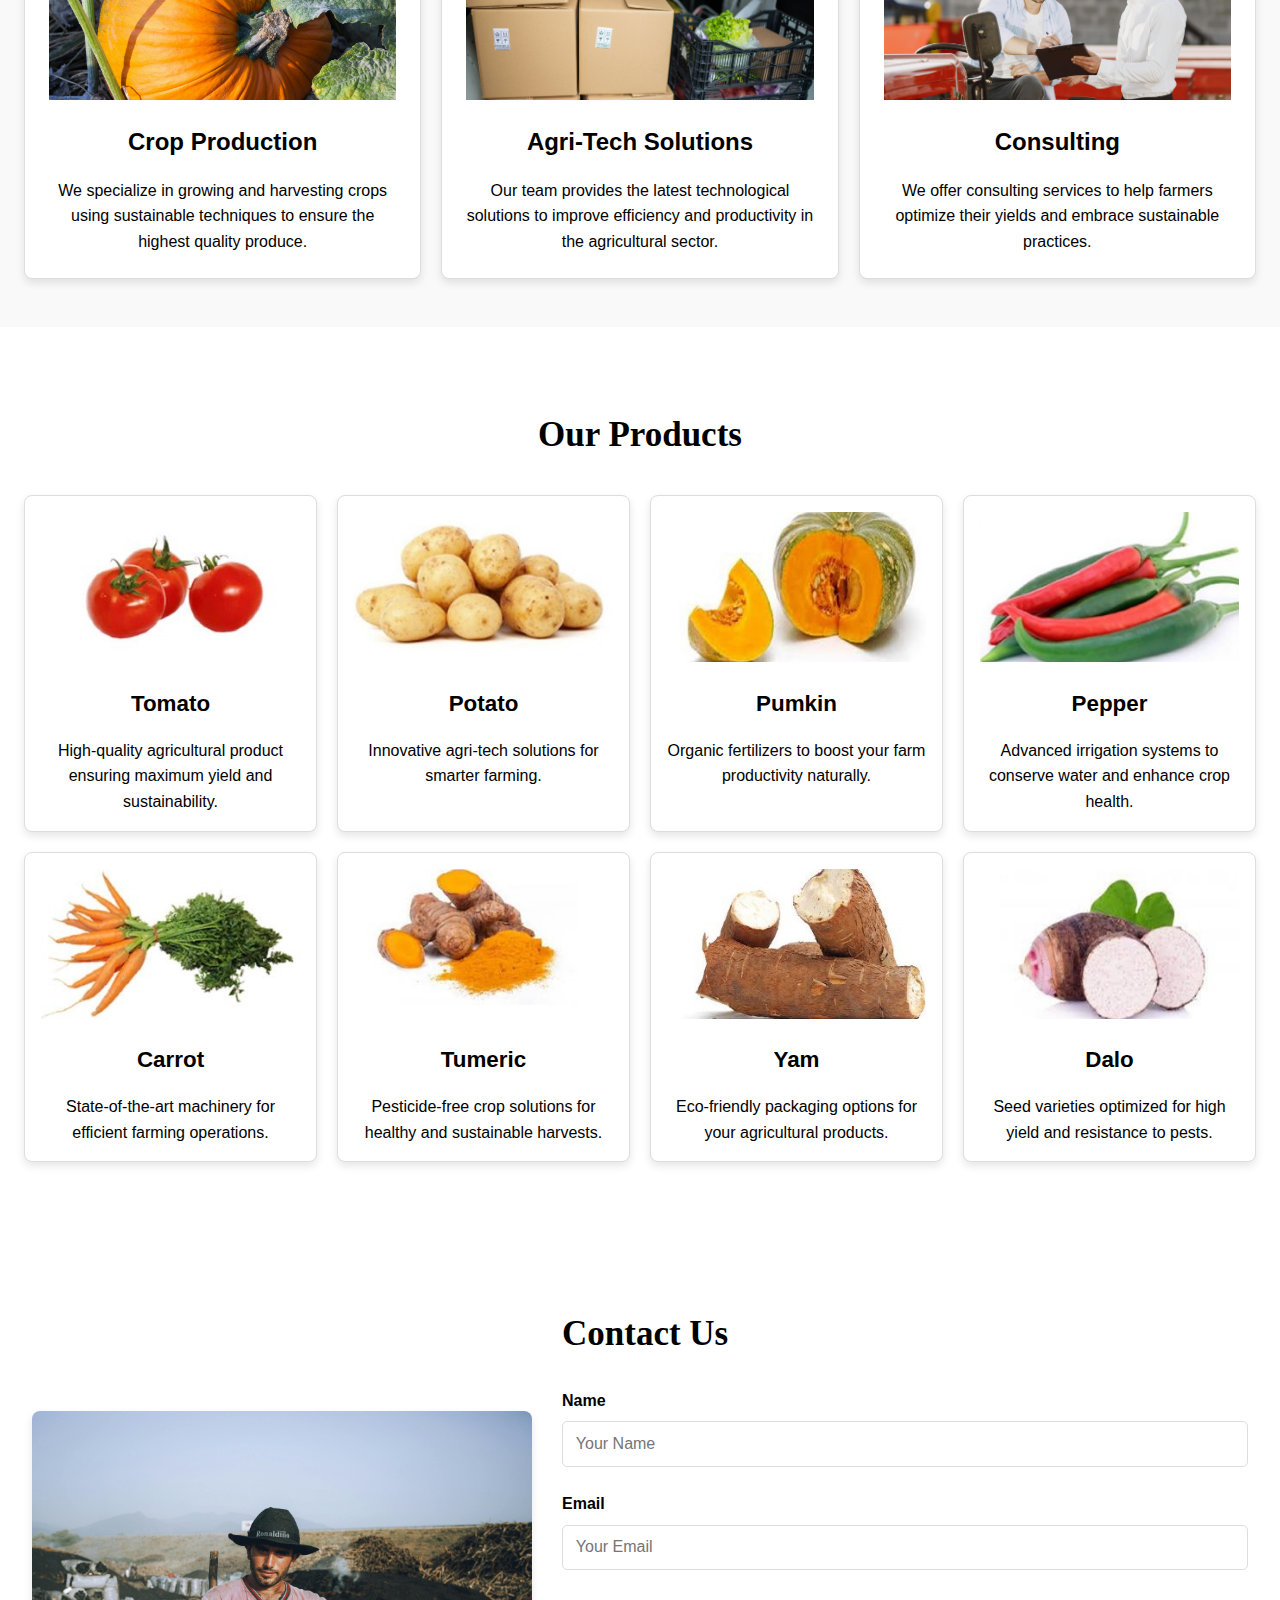
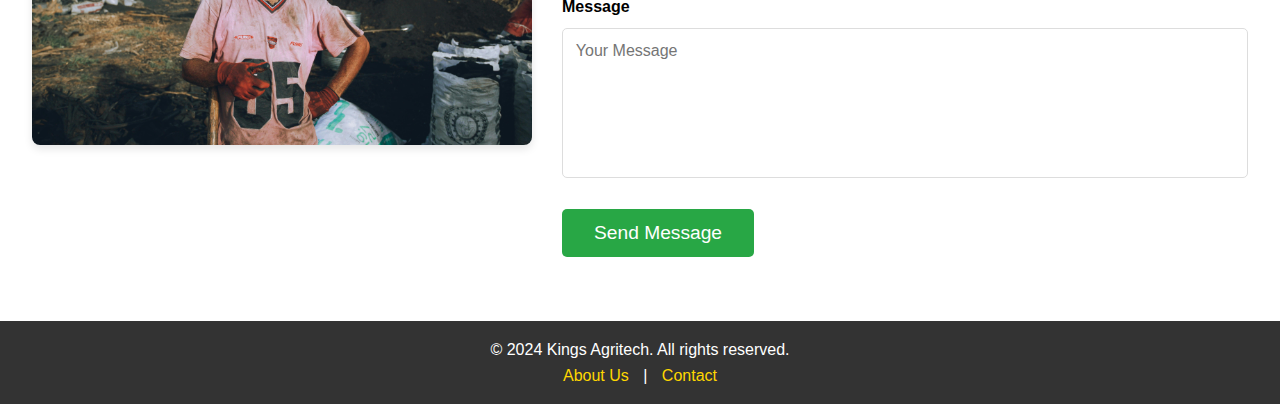
==== commit 6b1efc87: "commit" ====
--- a/index.html
+++ b/index.html
@@ -47,10 +47,6 @@
                 Our mission is to support farmers and communities with innovative solutions that enhance crop yield, conserve resources, 
                 and promote environmental stewardship. From crop production to advanced agri-tech solutions, we are committed to making 
                 a positive impact on the agriculture industry worldwide.
-            </p>
-            <p>
-                With years of experience and a team of passionate professionals, Kings Agritech continues to pioneer eco-friendly 
-                farming practices that ensure food security for generations to come.
             </p>
         </div>
     </div>
--- a/style.css
+++ b/style.css
@@ -46,7 +46,7 @@
     background-image: url('Assets/images/hero.jpg'); /* Replace with your background image path */
     background-size: cover; /* Ensure the image covers the entire section */
     background-position: center; /* Center the background image */
-    height: 100vh; /* Full viewport height */
+    height: 80vh; /* Full viewport height */
     display: flex;
     justify-content: center; /* Center content horizontally */
     align-items: center; /* Center content vertically */
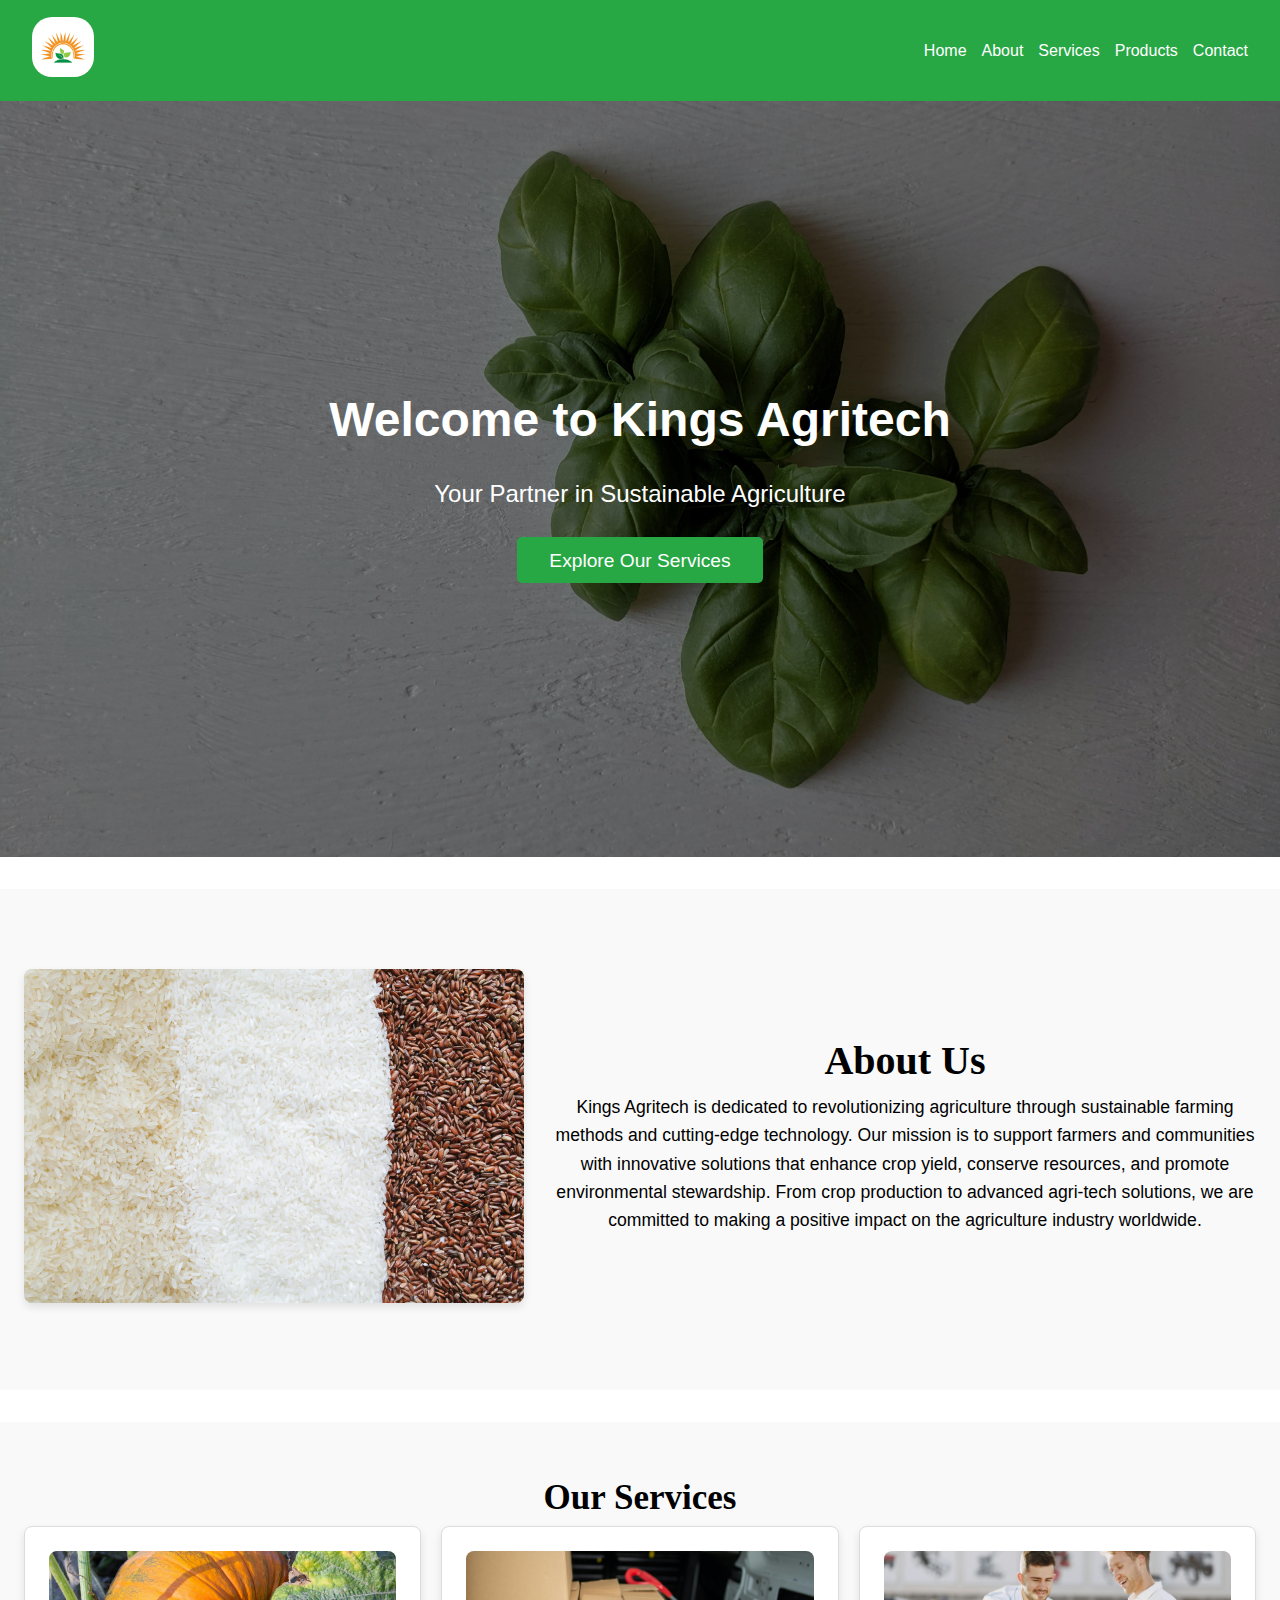
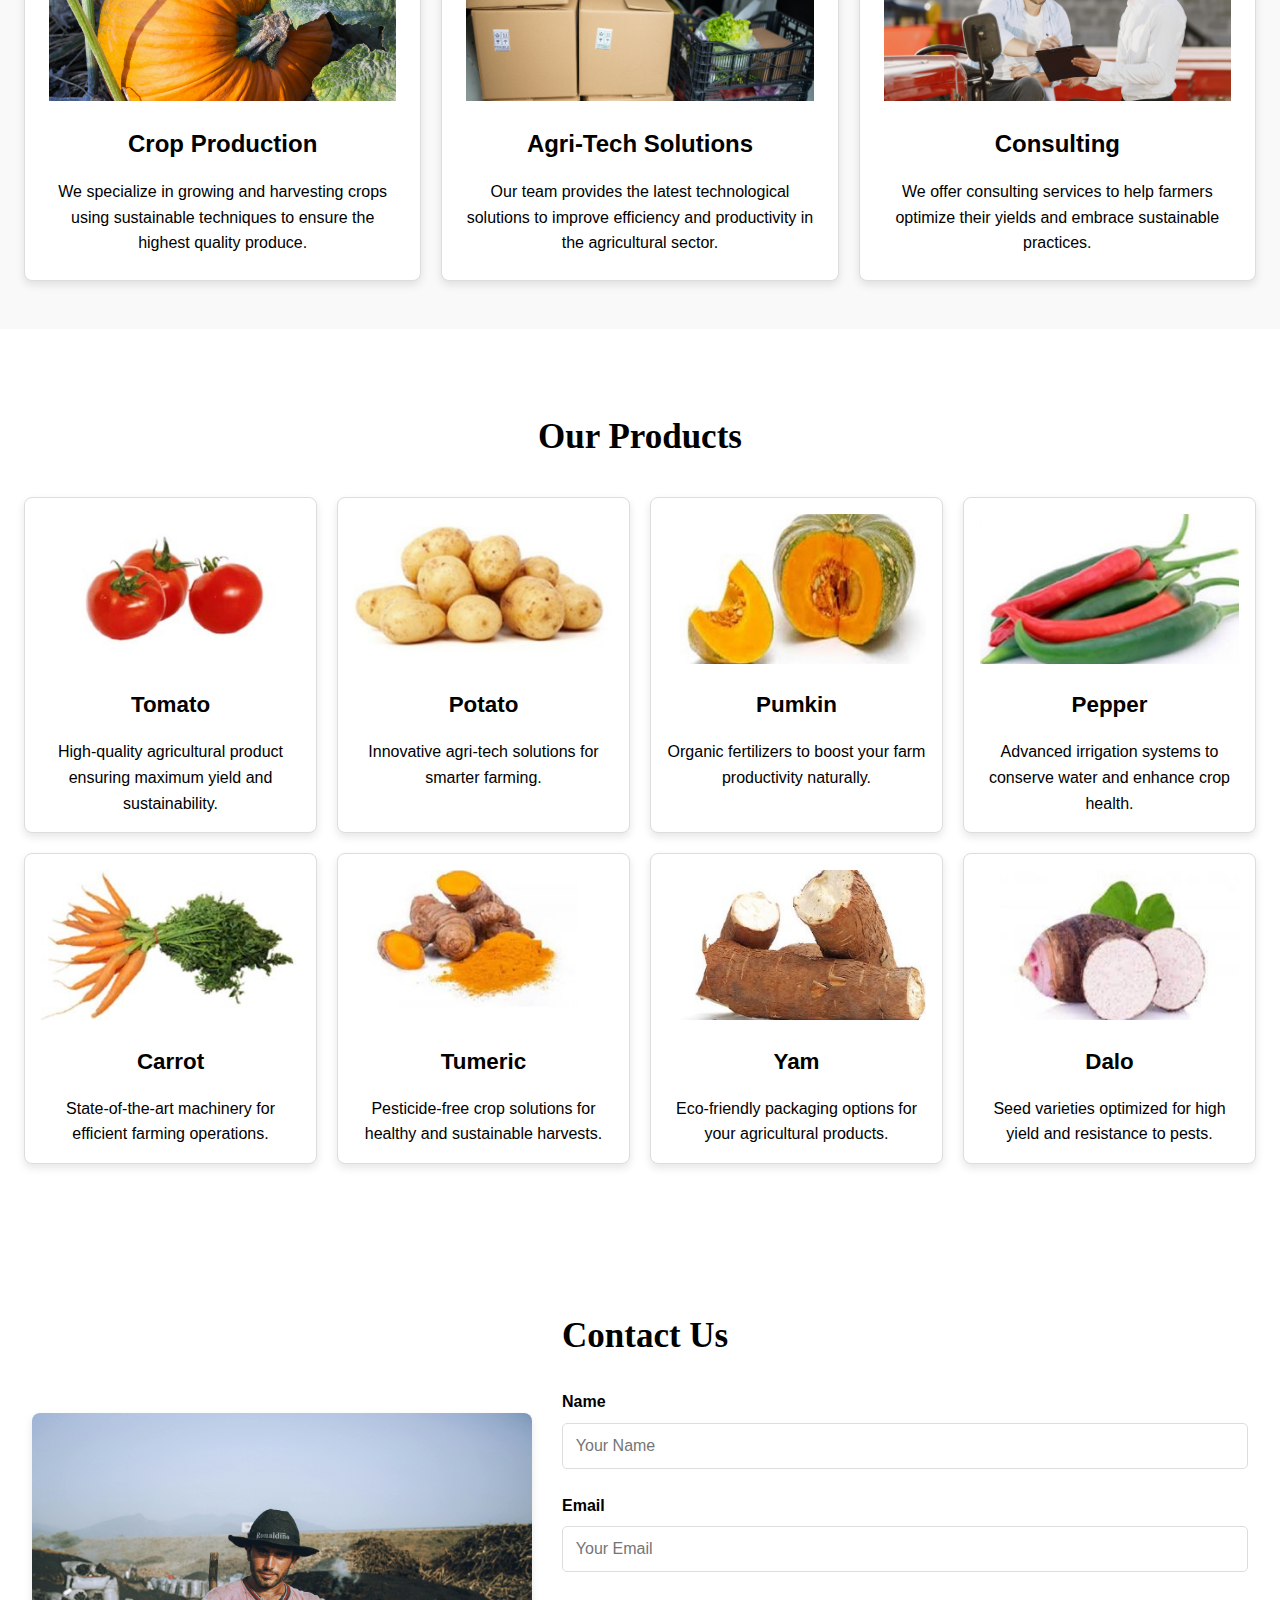
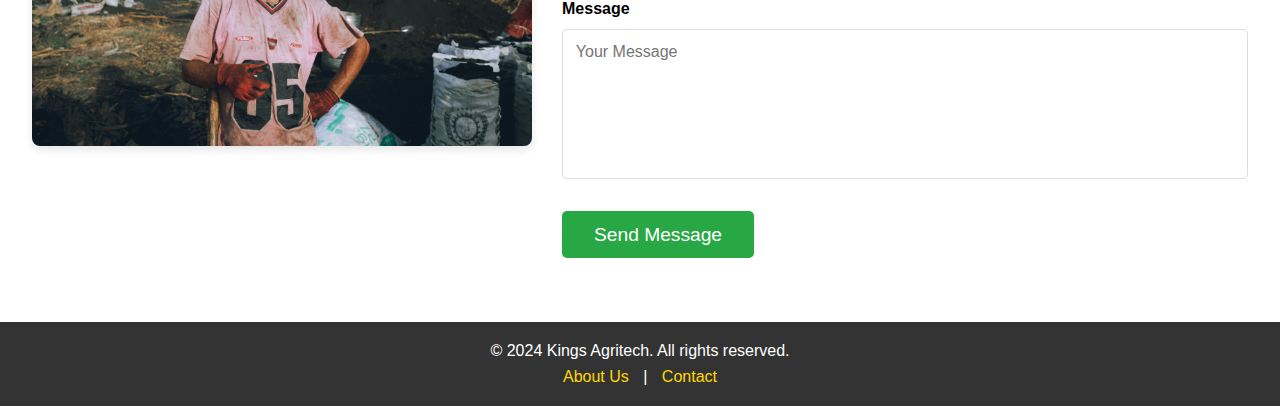
==== commit 50f8910a: "commit" ====
--- a/index.html
+++ b/index.html
@@ -11,17 +11,19 @@
 
     <!-- Header Section -->
     <header>
+    <nav class="navbar">
         <div class="logo">
-            <img src="Assets/images/logo.png" alt="Kings Agritech" style="border-radius: 30px">
-        </div><br>
-        <nav>
-            <ul>
-                <li><a href="#about">About</a></li>
-                <li><a href="#services">Services</a></li>
-                <li><a href="#projects">Projects</a></li>
-                <li><a href="#contact">Contact</a></li>
-            </ul>
-        </nav>
+             <img src="Assets/images/logo.png" alt="logo">
+        </div>
+        <button class="dropdown-btn" onclick="toggleMenu()">Menu</button>
+        <ul class="nav-links" id="nav-links">
+            <li><a href="#home">Home</a></li>
+            <li><a href="#about">About</a></li>
+            <li><a href="#services">Services</a></li>
+            <li><a href="#products">Products</a></li>
+            <li><a href="#contact">Contact</a></li>
+        </ul>
+    </nav>
     </header>
 
     <!-- Hero Section -->
@@ -157,6 +159,13 @@
         <p>&copy; 2024 Kings Agritech. All rights reserved.</p>
         <p><a href="#about">About Us</a> | <a href="#contact">Contact</a></p>
     </footer>
+    
+    <script>
+        function toggleMenu() {
+            const navLinks = document.getElementById('nav-links');
+            navLinks.classList.toggle('show');
+        }
+    </script>
 
 </body>
 </html>
--- a/style.css
+++ b/style.css
@@ -12,41 +12,112 @@
 }
 
 header {
-    background: #4CAF50;
+    background: #28a745;
     color: white;
-    padding: 1rem 0;
-}
-
-header .logo img {
-    height: 50px;
-    display: block;
-    margin-left: auto;
-    margin-right: auto;
-  
-}
-
-nav ul {
-    list-style: none;
-    display: flex;
-    justify-content: center;
-}
-
-nav ul li {
-    margin: 0 20px;
-}
-
-nav ul li a {
+    padding: 0.05rem 0;
+}
+
+.logo img {
+    width: 62px;
+    height: 60px;
+    border-radius: 20px;
+}
+/* General Styles */
+
+.navbar {
+    display: flex;
+    justify-content: space-between;
+    align-items: center;
+    padding: 1rem 2rem;
+    position: relative;
+    z-index: 10; /* Ensure the navbar is above other sections */
+}
+
+.logo a {
     color: white;
     text-decoration: none;
-    font-size: 1.1rem;
-}
-
+    font-size: 1.5rem;
+    font-weight: bold;
+}
+
+.nav-links {
+    list-style: none;
+    display: flex;
+}
+
+.nav-links li {
+    margin-left: 15px;
+}
+
+.nav-links a {
+    color: white;
+    text-decoration: none;
+    font-size: 1rem;
+    font-weight: 500;
+}
+
+.menu-icon {
+    display: none;
+    font-size: 2rem;
+    color: white;
+    cursor: pointer;
+}
+
+/* Mobile View Styles */
+@media (max-width: 768px) {
+    .nav-links {
+        display: none;
+        flex-direction: column;
+        position: absolute;
+        top: 100%; /* This will place the dropdown below the navbar */
+        left: 0;
+        width: 100%; /* Full screen width */
+        background-color: black; /* Semi-transparent background */
+        padding: 1rem 0;
+        z-index: 5;
+    }
+
+    .nav-links.show {
+        display: flex;
+        position: absolute;
+        top: 86px; /* Adjust this to align with your navbar height */
+        margin-top: 15px; /* Added margin on top to create space */
+    }
+    
+    .nav-links li {
+        text-align: center;
+        margin: 10px 0;
+    }
+
+    .dropdown-btn {
+        display: block;
+        background-color: #ffffff;
+        color: #28a745;
+        padding: 10px 20px;
+        border: none;
+        cursor: pointer;
+        font-size: 1rem;
+        font-weight: bold;
+        margin: 1rem 2rem;
+    }
+
+    .dropdown-btn:hover {
+        background-color: #ddd;
+    }
+}
+
+/* Hide the dropdown button on larger screens */
+@media (min-width: 769px) {
+    .dropdown-btn {
+        display: none;
+    }
+}
 /* Hero Section Styling */
 .hero-section {
     background-image: url('Assets/images/hero.jpg'); /* Replace with your background image path */
     background-size: cover; /* Ensure the image covers the entire section */
     background-position: center; /* Center the background image */
-    height: 80vh; /* Full viewport height */
+    height: 84vh; /* Full viewport height */
     display: flex;
     justify-content: center; /* Center content horizontally */
     align-items: center; /* Center content vertically */
